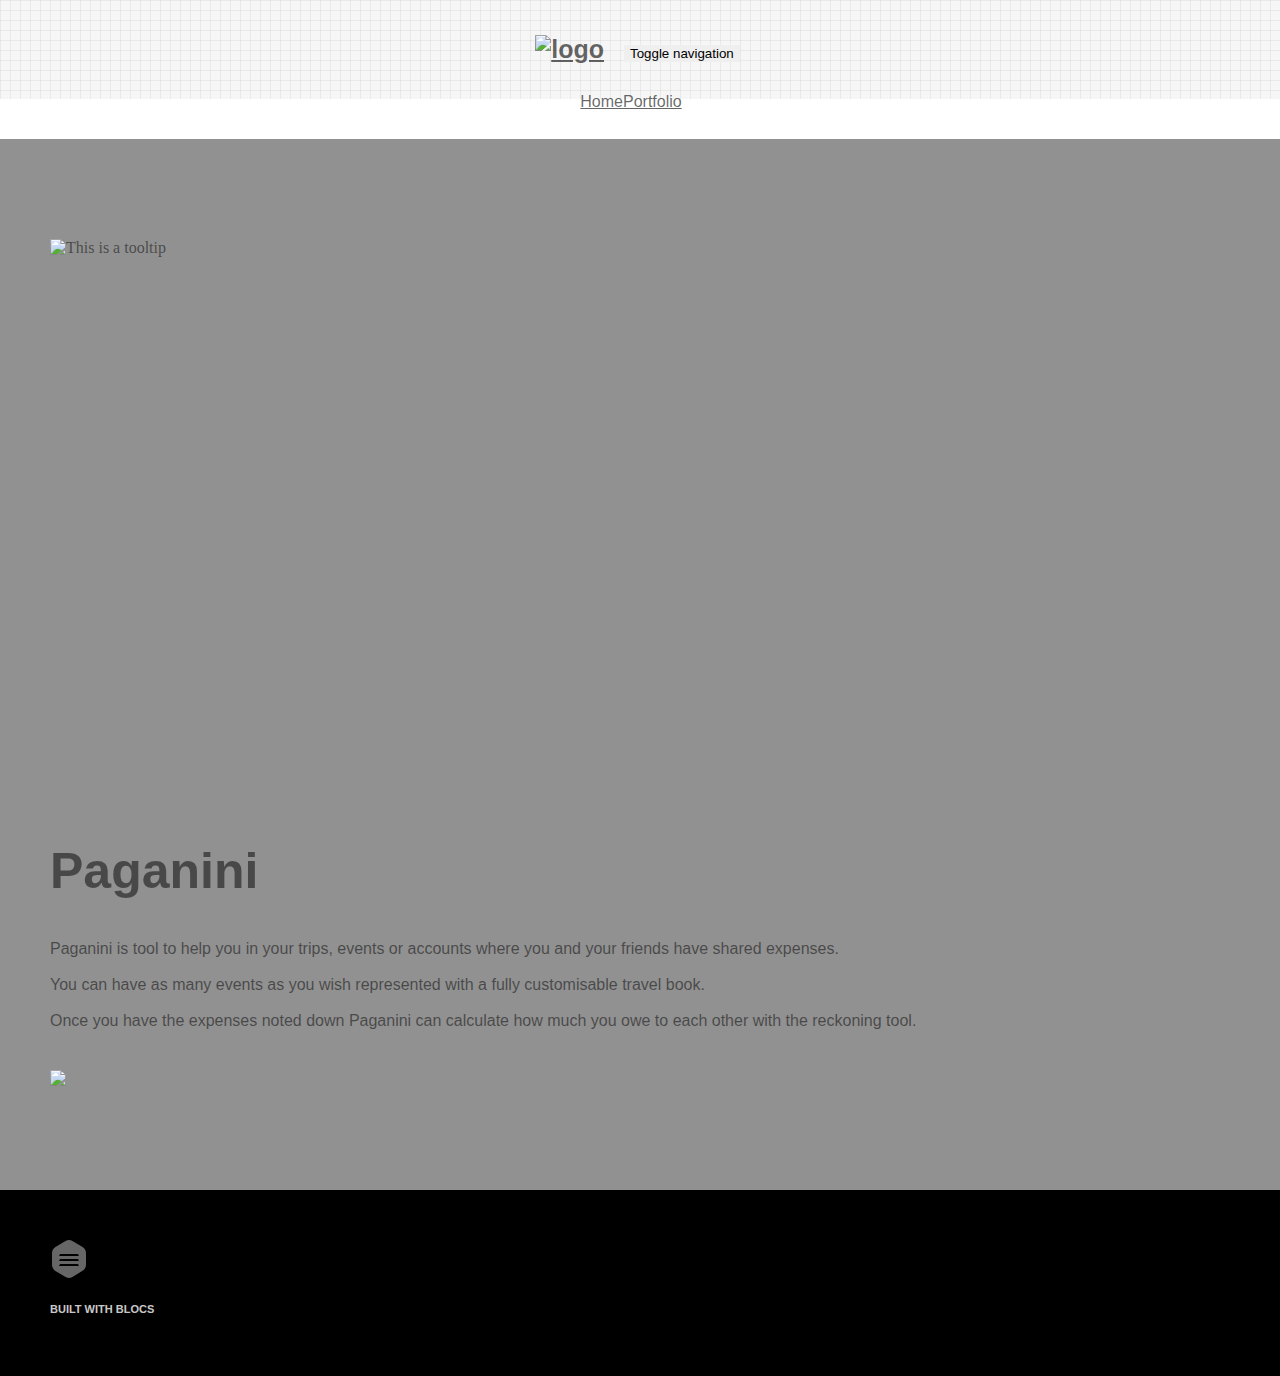
==== paganini.html @ 0a492d34 "Add new items" ====
<!doctype html><html><head> <meta charset="utf-8"> <meta name="keywords" content=""> <meta name="description" content=""> <meta name="viewport" content="width=device-width, initial-scale=1, user-scalable=0"> <link rel="shortcut icon" type="image/png" href="favicon.png" /> <link rel="stylesheet" type="text/css" href="./css/bootstrap.min.css"><link rel="stylesheet" type="text/css" href="style.css"><link rel="stylesheet" href="./css/animate.min.css" /><link rel='stylesheet' href='./css/font-awesome.min.css'/><link rel='stylesheet' href='./css/ionicons.min.css'/><link href='https://fonts.googleapis.com/css?family=Lato:100,300,400,700,900&subset=latin,latin-ext' rel='stylesheet' type='text/css'><link href='https://fonts.googleapis.com/css?family=helvetica&subset=latin,latin-ext' rel='stylesheet' type='text/css'> <script src="./js/jquery-2.1.0.min.js"></script><script src="./js/bootstrap.min.js"></script><script src="./js/blocs.min.js"></script> <title>Paganini</title></head><body><!-- Main container --><div class="page-container"> <!-- bloc-0 --><div class="bloc bg-grid-bg bg-repeat bgc-white-smoke l-bloc" id="bloc-0"><div class="container bloc-sm"><nav class="navbar nav-center row"><div class="navbar-header"><a class="navbar-brand" href="index.html"><span class="special-tag-for-editing-text-with-html"></span><img src="img/logo.png" alt="logo" /></a><button id="nav-toggle" type="button" class="ui-navbar-toggle navbar-toggle" data-toggle="collapse" data-target=".navbar-1"><span class="sr-only">Toggle navigation</span><span class="icon-bar"></span><span class="icon-bar"></span><span class="icon-bar"></span></button></div><div class="collapse navbar-collapse navbar-1"><ul class="site-navigation nav navbar-nav"><li><a href="index.html">Home</a></li><li><a href="portfolio.html">Portfolio</a></li></ul></div></nav></div></div><!-- bloc-0 END --><!-- bloc-7 --><div class="bloc l-bloc bgc-taupe-gray" id="bloc-7"><div class="container bloc-lg"><div class="row"><div class="col-sm-6"><img src="img/broken-img.png" class="img-responsive center-block" data-placement="top" data-toggle="tooltip" title="This is a tooltip" width="500" /></div><div class="col-sm-6"><h2 class="mg-lg device-bloc-text-vc">Paganini</h2><p class="mg-lg">Paganini is tool to help you in your trips, events or accounts where you and your friends have shared expenses. <br> <br>You can have as many events as you wish represented with a fully customisable travel book. <br> <br>Once you have the expenses noted down Paganini can calculate how much you owe to each other with the reckoning tool. <br></p><a href="https://itunes.apple.com/us/app/paganini/id1257384310?ls=1&amp;mt=8" target="_blank"><img class="img-responsive" src="img/available%20in%20appstore.png" width="250" /></a></div></div></div></div><!-- bloc-7 END --><!-- ScrollToTop Button --><a class="bloc-button btn btn-d scrollToTop" onclick="scrollToTarget('1')"><span class="fa fa-chevron-up"></span></a><!-- ScrollToTop Button END--><!-- Footer - bloc-8 --><div class="bloc build-with-blocs-bloc bgc-3034 d-bloc" id="bloc-8"><div class="container bloc-md"><div class="row"><div class="col-sm-12 text-center"><a href="http://blocsapp.com/" target="_blank"><img src="img/blocs-logo-wo.svg" class="img-responsive center-block mg-sm" height="38" width="38" /></a><p class="text-center">BUILT WITH BLOCS</p></div></div></div></div><!-- Footer - bloc-8 END --></div><!-- Main container END --> </body> <!-- Google Analytics --> <!-- Google Analytics END --></html>
---- style.css ----
body{margin:0;padding:0; background:#FFF; overflow-x:hidden; -webkit-font-smoothing: antialiased; -moz-osx-font-smoothing: grayscale;}a:hover{text-decoration: none; cursor:pointer;}a,button{outline: none!important;} #page-loading-blocs-notifaction{position: absolute;top: 0;bottom: 0;width: 100%;z-index:100000;background:#FFFFFF url("img/pageload-spinner.gif") no-repeat center center;}.bloc{width:100%;clear:both;background: 50% 50% no-repeat;padding:0 50px;-webkit-background-size: cover;-moz-background-size: cover;-o-background-size: cover;background-size: cover;position:relative;}.bloc .container{padding-left:0;padding-right:0;}.bloc-lg{padding:100px 50px;}.bloc-md{padding:50px;}.bloc-sm{padding:20px 50px;}.bg-center,.bg-l-edge,.bg-r-edge,.bg-t-edge,.bg-b-edge,.bg-tl-edge,.bg-bl-edge,.bg-tr-edge,.bg-br-edge,.bg-repeat{-webkit-background-size: auto!important;-moz-background-size: auto!important;-o-background-size: auto!important;background-size: auto!important;}.bg-repeat{background:repeat;}.bloc-bg-texture::before{content:"";background-size: 2px 2px;position: absolute;top: 0;bottom: 0;left:0;right:0;}.texture-darken::before{background: rgba(0,0,0,0.5);}.b-parallax{background-attachment:fixed;}.d-bloc{color:rgba(255,255,255,.7);}.d-bloc button:hover{color:rgba(255,255,255,.9);}.d-bloc .icon-round,.d-bloc .icon-square,.d-bloc .icon-rounded,.d-bloc .icon-semi-rounded-a,.d-bloc .icon-semi-rounded-b{border-color:rgba(255,255,255,.9);}.d-bloc .divider-h span{border-color:rgba(255,255,255,.2);}.d-bloc .a-btn,.d-bloc .navbar a,.d-bloc .navbar-brand, .d-bloc a .icon-sm, .d-bloc a .icon-md, .d-bloc a .icon-lg, .d-bloc a .icon-xl, .d-bloc h1 a, .d-bloc h2 a, .d-bloc h3 a, .d-bloc h4 a, .d-bloc h5 a, .d-bloc h6 a, .d-bloc p a{color:rgba(255,255,255,.6);}.d-bloc .a-btn:hover,.d-bloc .navbar a:hover,.d-bloc .navbar-brand:hover,.d-bloc a:hover .icon-sm, .d-bloc a:hover .icon-md, .d-bloc a:hover .icon-lg, .d-bloc a:hover .icon-xl, .d-bloc h1 a:hover, .d-bloc h2 a:hover, .d-bloc h3 a:hover, .d-bloc h4 a:hover, .d-bloc h5 a:hover, .d-bloc h6 a:hover, .d-bloc p a:hover{color:rgba(255,255,255,1);}.d-bloc .navbar-toggle .icon-bar{background:rgba(255,255,255,1);}.d-bloc .btn-wire,.d-bloc .btn-wire:hover{color:rgba(255,255,255,1);border-color:rgba(255,255,255,1);}.d-bloc .panel{color:rgba(0,0,0,.5);}.d-bloc .panel button:hover{color:rgba(0,0,0,.7);}.d-bloc .panel icon{border-color:rgba(0,0,0,.7);}.d-bloc .panel .divider-h span{border-color:rgba(0,0,0,.1);}.d-bloc .panel .a-btn{color:rgba(0,0,0,.6);}.d-bloc .panel .a-btn:hover{color:rgba(0,0,0,1);}.d-bloc .panel .btn-wire, .d-bloc .panel .btn-wire:hover{color:rgba(0,0,0,.7);border-color:rgba(0,0,0,.3);}.d-bloc .panel,.l-bloc{color:rgba(0,0,0,.5);}.d-bloc .panel button:hover,.l-bloc button:hover{color:rgba(0,0,0,.7);}.l-bloc .icon-round,.l-bloc .icon-square,.l-bloc .icon-rounded,.l-bloc .icon-semi-rounded-a,.l-bloc .icon-semi-rounded-b{border-color:rgba(0,0,0,.7);}.d-bloc .panel .divider-h span,.l-bloc .divider-h span{border-color:rgba(0,0,0,.1);}.d-bloc .panel .a-btn,.l-bloc .a-btn,.l-bloc .navbar a,.l-bloc .navbar-brand,.l-bloc a .icon-sm, .l-bloc a .icon-md, .l-bloc a .icon-lg, .l-bloc a .icon-xl, .l-bloc h1 a, .l-bloc h2 a, .l-bloc h3 a, .l-bloc h4 a, .l-bloc h5 a, .l-bloc h6 a, .l-bloc p a{color:rgba(0,0,0,.6);}.d-bloc .panel .a-btn:hover,.l-bloc .a-btn:hover,.l-bloc .navbar a:hover, .l-bloc .navbar-brand:hover, .l-bloc a:hover .icon-sm, .l-bloc a:hover .icon-md, .l-bloc a:hover .icon-lg, .l-bloc a:hover .icon-xl, .l-bloc h1 a:hover, .l-bloc h2 a:hover, .l-bloc h3 a:hover, .l-bloc h4 a:hover, .l-bloc h5 a:hover, .l-bloc h6 a:hover, .l-bloc p a:hover{color:rgba(0,0,0,1);}.l-bloc .navbar-toggle .icon-bar{color:rgba(0,0,0,.6);}.d-bloc .panel .btn-wire,.d-bloc .panel .btn-wire:hover,.l-bloc .btn-wire,.l-bloc .btn-wire:hover{color:rgba(0,0,0,.7);border-color:rgba(0,0,0,.3);}.voffset{margin-top:30px;}#bloc-2 p{font-size: 18.000000953674316px;line-height: 30px;}.navbar{margin-bottom: 0;z-index:1;}.navbar-brand{height:auto;padding:15px 15px;font-size:25px;font-weight:normal;font-weight:600;}.navbar-brand img{max-height: 200px;margin: 0 5px 0 0;display:inline;}.navbar-brand{padding: 15px 15px;}.navbar .nav{padding-top: 2px;margin-right: -16px;float:right;z-index:1;}.nav > li{float:left;margin-top:4px;font-size:16px;}.navbar-nav .open .dropdown-menu > li > a{text-align: inherit;}.nav > li a:hover, .nav > li a:focus{background:transparent;}.navbar-toggle{margin: 10px 10px 0 0;border: 0px;}.navbar-toggle:hover{background:transparent!important;}.navbar-toggle .icon-bar{background-color: rgba(0,0,0,.5);width: 26px;} .nav-invert .navbar .nav{float:left;}.nav-invert .navbar-header, .nav-invert .navbar-brand{float:right;}@media (min-width: 768px){.site-navigation{position:absolute;top:50%;right:20px;transform:translate(0, -50%);-webkit-transform:translateY(-50%);}.nav > li .dropdown-menu a,.nav > li .dropdown-menu a:hover{color:#484848;}.nav-invert .site-navigation{left:20px;right:0;}.nav-center{text-align:center;}.nav-center .navbar-header{width:100%;}.nav-center .navbar-header, .nav-center .navbar-brand, .nav-center .nav > li{float: none;display:inline-block;}.nav-center .site-navigation{position:relative;width:100%;margin-top:20px;}}.nav > li > .dropdown a{background: none!important;display: block;padding: 14px 15px;}nav .caret{margin: 0 5px;}.dropdown-menu .dropdown-menu{top:-8px;left:100%;}.dropdown-menu .dropmenu-flow-right{top:100%;left:0;margin-left: -1px;border-top-left-radius: 0;border-top-right-radius: 0;}.dropdown-menu .dropdown span{border: 4px solid black;border-top-color:transparent;border-right-color:transparent;border-bottom-color:transparent;margin: 6px -5px 0 0!important;float: right;}.mg-clear{margin:0;}.mg-sm{margin-top:10px;margin-bottom:5px;}.mg-md{margin-top:10px;margin-bottom:20px;}.mg-lg{margin-top:10px;margin-bottom:40px;}img.mg-sm,img.mg-md,img.mg-lg{margin-top: 0;}img.mg-sm{margin-bottom:10px;}img.mg-md{margin-bottom:30px;}img.mg-lg{margin-bottom:50px;}.btn{margin: 0 5px 5px 0;}.btn.pull-right{margin: 0 0 5px 5px;}.btn-d,.btn-d:hover,.btn-d:focus{color:#FFF;background:rgba(0,0,0,.3);}button{outline: none!important;}.btn .caret{margin:0 0 0 5px}.dropdown a .caret{margin:0 0 0 5px}.btn-dropdown .dropdown-menu .dropdown{padding: 3px 20px;}.icon-md{font-size:30px!important;}.list-horizontal-layout li{float:left;margin:0 10px;}.list-sp-md li:last-child,.list-sp-lg li:last-child,.list-sp-xl li:last-child{padding-bottom:0;}.panel{border:0;box-shadow: 0 0 2px rgba(0,0,0,.4);}.panel-heading, .panel-footer{background-color: inherit;border-color: rgba(0,0,0,.1)!important;}.panel-sq, .panel-sq .panel-heading, .panel-sq .panel-footer{border-radius:0;}.panel-rd{border-radius:30px;}.panel-rd .panel-heading{border-radius:29px 29px 0 0;}.panel-rd .panel-footer{border-radius:0 0 29px 29px;}.divider-h{padding:20px 0;}.divider-h span{display: block;border-top:1px solid transparent;}.divider-half{width: 50%;margin: 0 auto;}.dropdown-menu .divider-h,.dropdown-menu .divider-half{padding:0;}iframe{border:0;}.scrollToTop{width:40px;height:40px;position:fixed;bottom:20px;right:20px;opacity: 0;z-index: 500;transition: all .3s ease-in-out;}.scrollToTop span{margin-top: 6px;}.showScrollTop{font-size: 14px;opacity: 1;}a[data-lightbox]{position: relative;display: block;text-align: center;}a[data-lightbox]:hover::before{content:"+";font-family: "HelveticaNeue-Light", "Helvetica Neue Light", "Helvetica Neue", Helvetica, Arial;font-size:32px;width:50px;height:50px;margin-left:-25px;border-radius: 50%;background:rgba(0,0,0,.6);color:#FFF;font-weight:100;z-index: 1;position: absolute;top: 50%;transform: translateY(-50%);-webkit-transform: translateY(-50%);}a[data-lightbox]:hover img{opacity: 0.6;-webkit-animation-fill-mode: none;animation-fill-mode:none;}#lightbox-modal .modal-dialog{width:90%;max-width:900px;margin:30px auto 0;}#lightbox-modal .modal-dialog img{margin: 0 auto;}.lightbox-caption{padding: 20px;color: #FFF;background: rgba(0,0,0,.5);position: absolute;left: 15px;right: 15px;bottom: 5px;}.close-lightbox{display: none;font-size: 40px;position: absolute;top:8px;right:20px;z-index: 20;}.next-lightbox, .prev-lightbox{display: inline-block;width:0;height:0;border-top: 10px solid transparent;border-bottom: 10px solid transparent;transition: all .2s ease-in-out;position: absolute;top:50%;}.next-lightbox{right:25px;border-left: 20px solid rgba(255,255,255,.4);}.prev-lightbox{left:25px;border-right:20px solid rgba(255,255,255,.4);}.prev-lightbox:hover, .next-lightbox:hover{border-right-color:rgba(255,255,255,.9);border-left-color:rgba(255,255,255,.9);}h1,h2,h3,h4,h5,h6,p,label,.btn,a{font-family:"Helvetica";}.container{max-width:1170px;}.blocs-personal-panel{max-width:400px;min-height:400px;padding:40px 10px 40px 10px;background-color:#FFFFFF;text-align:center;border-radius:6px 6px 6px 6px;border-width:0px 0px 0px 0px;text-shadow:0px 0px 0px #000000;box-shadow:0px 0px 0px #000000;}.blocs-panel-avatar{max-width:100px;margin-bottom:20px;}.blocs-personal-panel h3{color: rgba(0,0,0,.8);font-family:"Lato";font-size:36px;font-weight:700;}.blocs-personal-panel p{color: rgba(0,0,0,.3);font-family:"Lato";font-size:18px;font-weight:700;margin-bottom:20px;}.blocs-social-list-v{max-width:220px;margin:0 auto!important;border-style:none;}.blocs-social-list-v li{min-width:30px;}.device-bloc-text-vc{font-size:50px;margin-top:50%;}.row-clas{display:inline-block;border-style:none;}.build-with-blocs-bloc{background-color:#000;color:rgba(255,255,255,0.4);}.build-with-blocs-bloc p{font-size:11px;font-family:"helvetica";font-weight:bold;color:rgba(255,255,255,0.8);}.blocs-mobile-signup-text{font-size:33px;}.skillstitle{}.hero-bloc-text{font-size:55px;}.mountain-hero-text{font-family:"Josefin Sans";font-size:60px;font-weight:bold;text-shadow:0px 3px 3px rgba(0,0,0,0.1);}.mountain-hero-text-sub{font-family:"Josefin Sans";font-size:36px;}.blocs-hero-btn-dwn{background-color:rgba(255,255,255,0.2);}.line{margin-top:50px;}.bgc-white-smoke{background-color:#F6F6F6;}.bgc-dim-gray{background-color:#646464;}.bgc-taupe-gray{background-color:#919191;}.icon-dim-gray{color:#646464!important;border-color:#646464!important;}.bg-mountains-italy{background-image:url("img/mountains-italy.jpg");}.bg-red-leaves{background-image:url("img/red-leaves.jpg");}.bg-city-overlay{background-image:url("img/city-overlay.png");}.bg-desk-equipment{background-image:url("img/desk-equipment.jpg");}.bg-tracks{background-image:url("img/tracks.jpg");}.bg-apple-watch{background-image:url("img/apple-watch.jpg");}.bg-sanfran{background-image:url("img/sanfran.jpg");}.bg-field{background-image:url("img/field.jpg");}.bg-newyork{background-image:url("img/newyork.jpg");}.bg-highway{background-image:url("img/highway.jpg");}.bg-mountainsdusk{background-image:url("img/mountainsdusk.jpg");}.bg-citysky{background-image:url("img/citysky.jpg");}.bg-lake{background-image:url("img/lake.jpg");}.bg-mountains-italy{background-image:url("img/mountains-italy.jpg");}.bg-lanterns{background-image:url("img/lanterns.jpg");}.bg-citysky-overlay{background-image:url("img/citysky-overlay.png");}.bg-mountains{background-image:url("img/mountains.jpg");}.bg-forrest{background-image:url("img/forrest.jpg");}.bg-lines-v-bg{background-image:url("img/lines-v-bg.png");}.bg-lines-dr-bg{background-image:url("img/lines-dr-bg.png");}.bg-map-overlay{background-image:url("img/map-overlay.png");}.bg-lines-h2-bg{background-image:url("img/lines-h2-bg.png");}.bg-camera-overlay{background-image:url("img/camera-overlay.png");}.bg-dots-bg{background-image:url("img/dots-bg.png");}.bg-grid-bg{background-image:url("img/grid-bg.png");}.bg-tile-d-bg{background-image:url("img/tile-d-bg.png");}.bg-lines-v2-bg{background-image:url("img/lines-v2-bg.png");}.bg-hopster{background-image:url("img/hopster.png");}.bg-lines-h2-bg{background-image:url("img/lines-h2-bg.png");}.bg-lines-h-bg{background-image:url("img/lines-h-bg.png");}.bg-iphonexspacegrey-portrait{background-image:url("img/iphonexspacegrey_portrait.png");}.bg-desk-equipment{background-image:url("img/desk-equipment.jpg");}.bg-mountains-italy{background-image:url("img/mountains-italy.jpg");}.bg-path-overlay{background-image:url("img/path-overlay.png");}.bg-camera-overlay{background-image:url("img/camera-overlay.png");}.bg-city-overlay{background-image:url("img/city-overlay.png");}.bg-golden-gate-overlay{background-image:url("img/golden-gate-overlay.png");}.bg-lake{background-image:url("img/lake.jpg");}.bg-mountains{background-image:url("img/mountains.jpg");}.bg-desk-equipment{background-image:url("img/desk-equipment.jpg");}.bg-mountainsdusk{background-image:url("img/mountainsdusk.jpg");}.bg-sanfran{background-image:url("img/sanfran.jpg");}.bg-apple-watch{background-image:url("img/apple-watch.jpg");}.bg-tracks{background-image:url("img/tracks.jpg");}.bg-field{background-image:url("img/field.jpg");}.bg-newyork{background-image:url("img/newyork.jpg");}.bg-highway{background-image:url("img/highway.jpg");}.bg-lines-h-bg{background-image:url("img/lines-h-bg.png");}.bg-grid-bg{background-image:url("img/grid-bg.png");}.bg-mountains-italy{background-image:url("img/mountains-italy.jpg");}.bg-desk-equipment{background-image:url("img/desk-equipment.jpg");}.bg-lines-h2-bg{background-image:url("img/lines-h2-bg.png");}.bg-lines-h-bg{background-image:url("img/lines-h-bg.png");}.bg-lines-dr-bg{background-image:url("img/lines-dr-bg.png");}.bg-grid-bg{background-image:url("img/grid-bg.png");}.bg-lines-h2-bg{background-image:url("img/lines-h2-bg.png");}.bg-lines-h-bg{background-image:url("img/lines-h-bg.png");}.bg-lines-v2-bg{background-image:url("img/lines-v2-bg.png");}.bg-dots-bg{background-image:url("img/dots-bg.png");}.bg-forrest{background-image:url("img/forrest.jpg");}.bg-grid-bg{background-image:url("img/grid-bg.png");}.bg-background{background-image:url("img/background.jpg");}.bg-desk-equipment{background-image:url("img/desk-equipment.jpg");}.bg-mountains-italy{background-image:url("img/mountains-italy.jpg");}.bg-mountains{background-image:url("img/mountains.jpg");}.bg-red-leaves{background-image:url("img/red-leaves.jpg");}.bg-map-overlay{background-image:url("img/map-overlay.png");}.bg-city-overlay{background-image:url("img/city-overlay.png");}.bg-citysky-overlay{background-image:url("img/citysky-overlay.png");}.bg-golden-gate-overlay{background-image:url("img/golden-gate-overlay.png");}.bg-path-overlay{background-image:url("img/path-overlay.png");}.bg-camera-overlay{background-image:url("img/camera-overlay.png");}.bg-valley{background-image:url("img/valley.jpg");}.bg-apple-watch{background-image:url("img/apple-watch.jpg");}.bg-sanfran{background-image:url("img/sanfran.jpg");}.bg-cornfield{background-image:url("img/cornfield.jpg");}.bg-walkway{background-image:url("img/walkway.jpg");}.bg-map{background-image:url("img/map.jpg");}.bg-newyork{background-image:url("img/newyork.jpg");}.bg-field{background-image:url("img/field.jpg");}.bg-highway{background-image:url("img/highway.jpg");}.bg-card-coffee-cup-1449082{background-image:url("img/card-coffee-cup-1449082.jpg");}.bg-cellphone-coffee-desk-860379{background-image:url("img/cellphone-coffee-desk-860379.jpg");}.bg-charts-cup-of-coffee-desk-1345089{background-image:url("img/charts-cup-of-coffee-desk-1345089.jpg");}.bg-lines-h2-bg{background-image:url("img/lines-h2-bg.png");}.bg-lines-h-bg{background-image:url("img/lines-h-bg.png");}.bg-lanterns{background-image:url("img/lanterns.jpg");}.bg-mountains-italy{background-image:url("img/mountains-italy.jpg");}.bg-desk-equipment{background-image:url("img/desk-equipment.jpg");}.bg-dots-bg{background-image:url("img/dots-bg.png");}.bg-tile-d-bg{background-image:url("img/tile-d-bg.png");}@media (max-width: 1024px){ .bloc{  padding-left: 20px;padding-right: 20px;} .bloc.full-width-bloc, .bloc-tile-2.full-width-bloc .container, .bloc-tile-3.full-width-bloc .container, .bloc-tile-4.full-width-bloc .container{  padding-left: 0;padding-right: 0;}}@media only screen and (min-device-width : 768px) and (max-device-width : 1024px) and (orientation : landscape) {.b-parallax{background-attachment:scroll;}}@media (max-width: 768px){ .container{width:100%;} .b-parallax{background-attachment:scroll;} .page-container, #hero-bloc{overflow-x: hidden;position: relative;}}@media (max-width: 767px){ .page-container{  overflow-x: hidden;  position:relative; } h1,h2,h3,h4,h5,h6,p{  padding-left:10px!important;padding-right:10px!important;  } #hero-bloc h1{  font-size:40px; } #hero-bloc h2{  font-size:34px; } #hero-bloc h3{  font-size:25px; } .bloc{  padding-left: 0;padding-right: 0; -webkit-background-size: auto 200%;  -moz-background-size: auto 200%;  -o-background-size: auto 200%;  background-size: auto 200%; } .b-parallax{  background-attachment:scroll; } .navbar .nav{  padding-top: 0;  border-top:1px solid rgba(0,0,0,.2);  float:none!important; } .navbar.row{  margin-left: 0;  margin-right: 0; } .site-navigation{position:inherit;transform:none;-webkit-transform:none;-ms-transform:none; }.nav > li{  margin-top: 0;  border-bottom:1px solid rgba(0,0,0,.1);  background:rgba(0,0,0,.05);  text-align: left;  padding-left:15px;  width:100%; } .nav > li:hover{  background:rgba(0,0,0,.08); } .dropdown .dropdown a .caret{  float: none;  margin: 5px 0 0 10px!important;  border: 4px solid black;  border-bottom-color: transparent;  border-right-color: transparent;  border-left-color: transparent; }  #hero-bloc .navbar .nav{  background:rgba(0,0,0,.8); } #hero-bloc .navbar .nav a{  color:rgba(255,255,255,.6); } .hero{  padding:50px 0; } .hero-nav{  left:-1px;  right:-1px; } .navbar-collapse{  padding:0;  overflow-x: hidden;  -webkit-box-shadow: none;  box-shadow: none; } .navbar-brand img{  max-height: 40px;  width:auto;  margin: -10px 10px 0 0;  } .nav-invert .navbar-header{  float: none;  width:100%; } .nav-invert .navbar-toggle{  float:left;  } .bloc-group .bloc{display:block;width:100%;  } .bloc-tile-2 .container, .bloc-tile-3 .container, .bloc-tile-4 .container{padding-left: 10px;padding-right: 10px; } .bloc-xxl,.bloc-xl,.bloc-lg{  padding: 40px 0; } .bloc-sm,.bloc-md{  padding-left: 0;padding-right: 0; } .a-block{  padding:0 10px; } .btn-dwn{ display:none;  } .voffset{  margin-top:5px; } .voffset-md{  margin-top:20px; } .voffset-lg{  margin-top:30px; } form{  padding:5px; } .close-lightbox{  display:inline-block; }  .col-xs-2, .col-sm-2, .col-md-2, .col-lg-2, .col-xs-3, .col-sm-3, .col-md-3, .col-lg-3, .col-xs-4, .col-sm-4, .col-md-4, .col-lg-4, .col-xs-5, .col-sm-5, .col-md-5, .col-lg-5, .col-xs-6, .col-sm-6, .col-md-6, .col-lg-6, .col-xs-7, .col-sm-7, .col-md-7, .col-lg-7, .col-xs-8, .col-sm-8, .col-md-8, .col-lg-8, .col-xs-9, .col-sm-9, .col-md-9, .col-lg-9, .col-xs-10, .col-sm-10, .col-md-10, .col-lg-10, .col-xs-11, .col-sm-11, .col-md-11, .col-lg-11, .col-xs-12, .col-sm-12, .col-md-12, .col-lg-12 {  margin-top: 30px;  margin-bottom: 30px; }.full-width-bloc .col-xs-2, .full-width-bloc .col-sm-2, .full-width-bloc .col-md-2, .full-width-bloc .col-lg-2, .full-width-bloc .col-xs-3, .full-width-bloc .col-sm-3, .full-width-bloc .col-md-3, .full-width-bloc .col-lg-3, .full-width-bloc .col-xs-4, .full-width-bloc .col-sm-4, .full-width-bloc .col-md-4, .full-width-bloc .col-lg-4, .full-width-bloc .col-xs-5, .full-width-bloc .col-sm-5, .full-width-bloc .col-md-5, .full-width-bloc .col-lg-5, .full-width-bloc .col-xs-6, .full-width-bloc .col-sm-6, .full-width-bloc .col-md-6, .full-width-bloc .col-lg-6, .full-width-bloc .col-xs-7, .full-width-bloc .col-sm-7, .full-width-bloc .col-md-7, .full-width-bloc .col-lg-7, .full-width-bloc .col-xs-8, .full-width-bloc .col-sm-8, .full-width-bloc .col-md-8, .full-width-bloc .col-lg-8, .full-width-bloc .col-xs-9, .full-width-bloc .col-sm-9, .full-width-bloc .col-md-9, .full-width-bloc .col-lg-9, .full-width-bloc .col-xs-10, .full-width-bloc .col-sm-10, .full-width-bloc .col-md-10, .full-width-bloc .col-lg-10, .full-width-bloc .col-xs-11, .full-width-bloc .col-sm-11, .full-width-bloc .col-md-11, .full-width-bloc .col-lg-11, .full-width-bloc .col-xs-12, .full-width-bloc .col-sm-12, .full-width-bloc .col-md-12, .full-width-bloc .col-lg-12 {  margin-top: 0;  margin-bottom: 0; } .video-bg-contianer{  display:none; } .blocsapp-device-iphone5{background-size: 216px 425px;padding-top:60px;width:216px;height:425px; } .blocsapp-device-iphone5 img{width: 180px;height: 320px; }}@media (max-width: 420px){.blocs-mob-center-text{text-align:center;}.bloc-mob-center-text{text-align:center;}.blocs-mobile-signup-text{text-align:center;}}
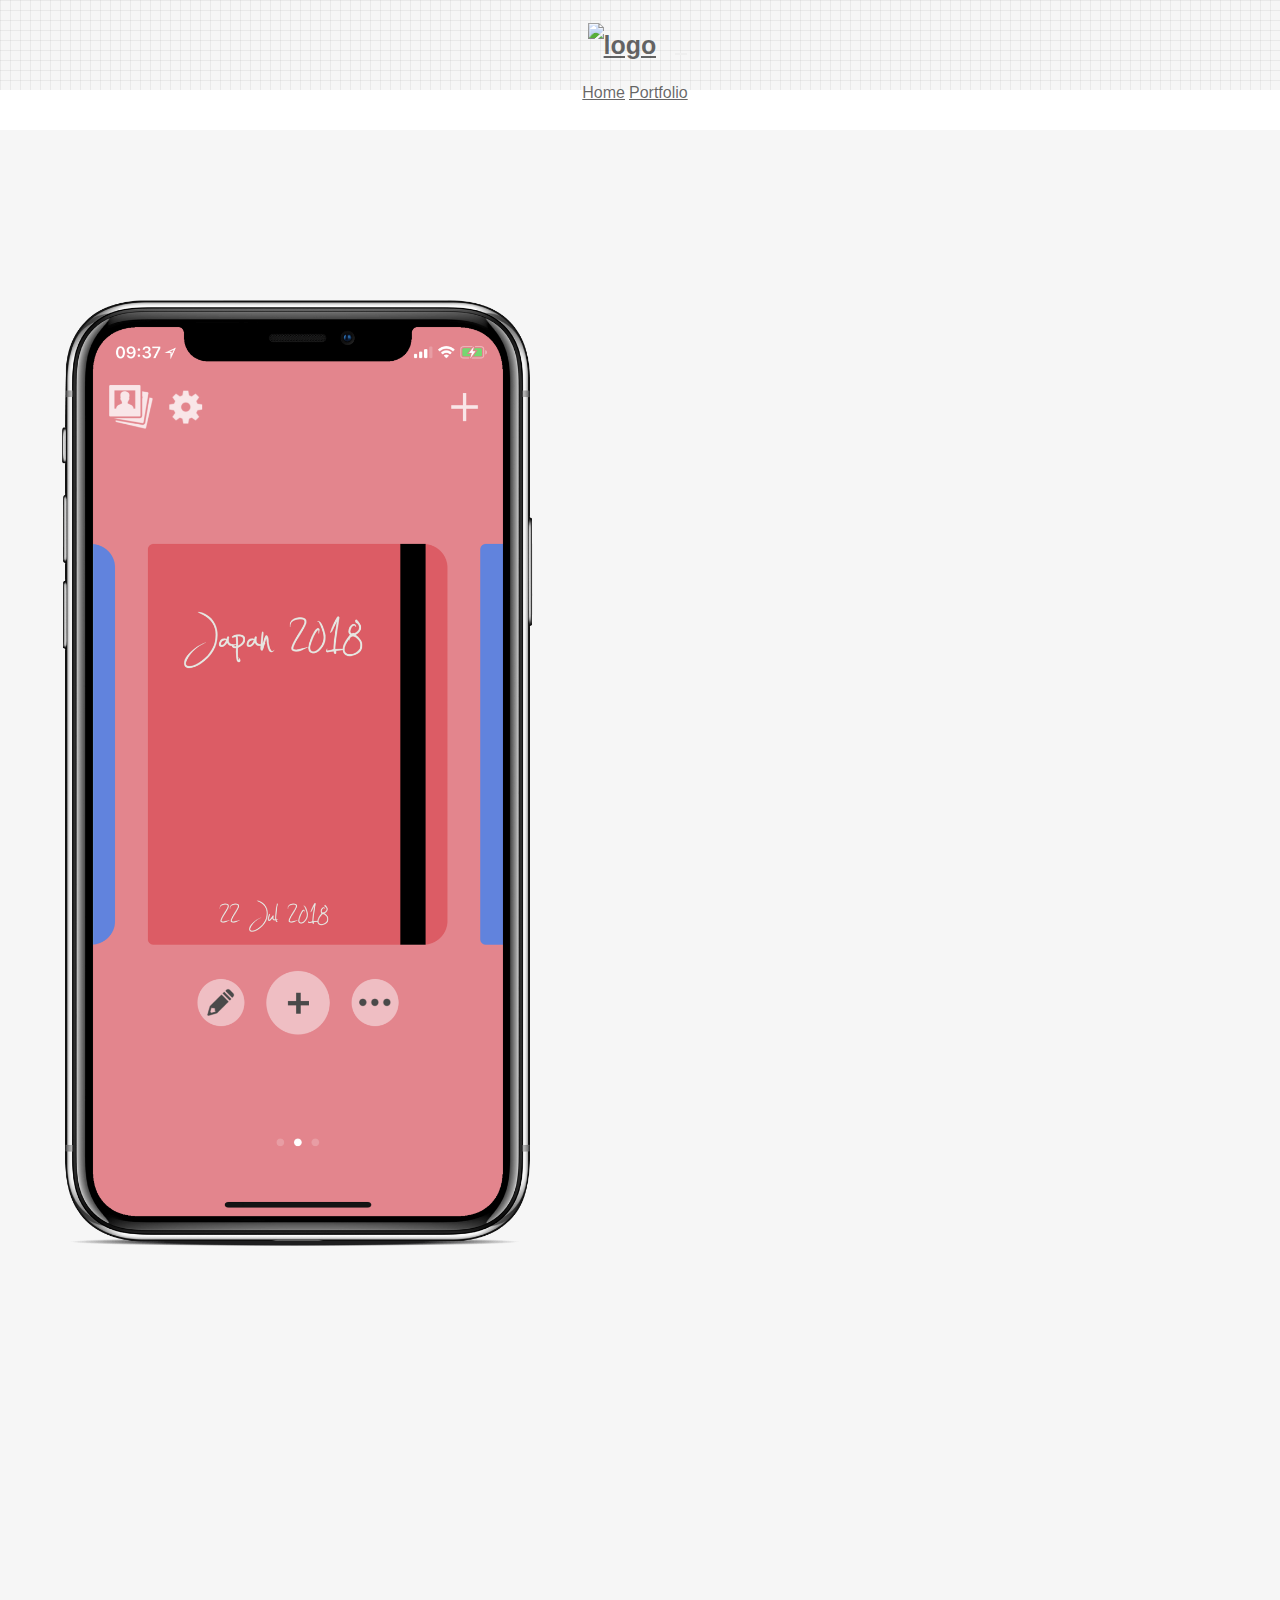
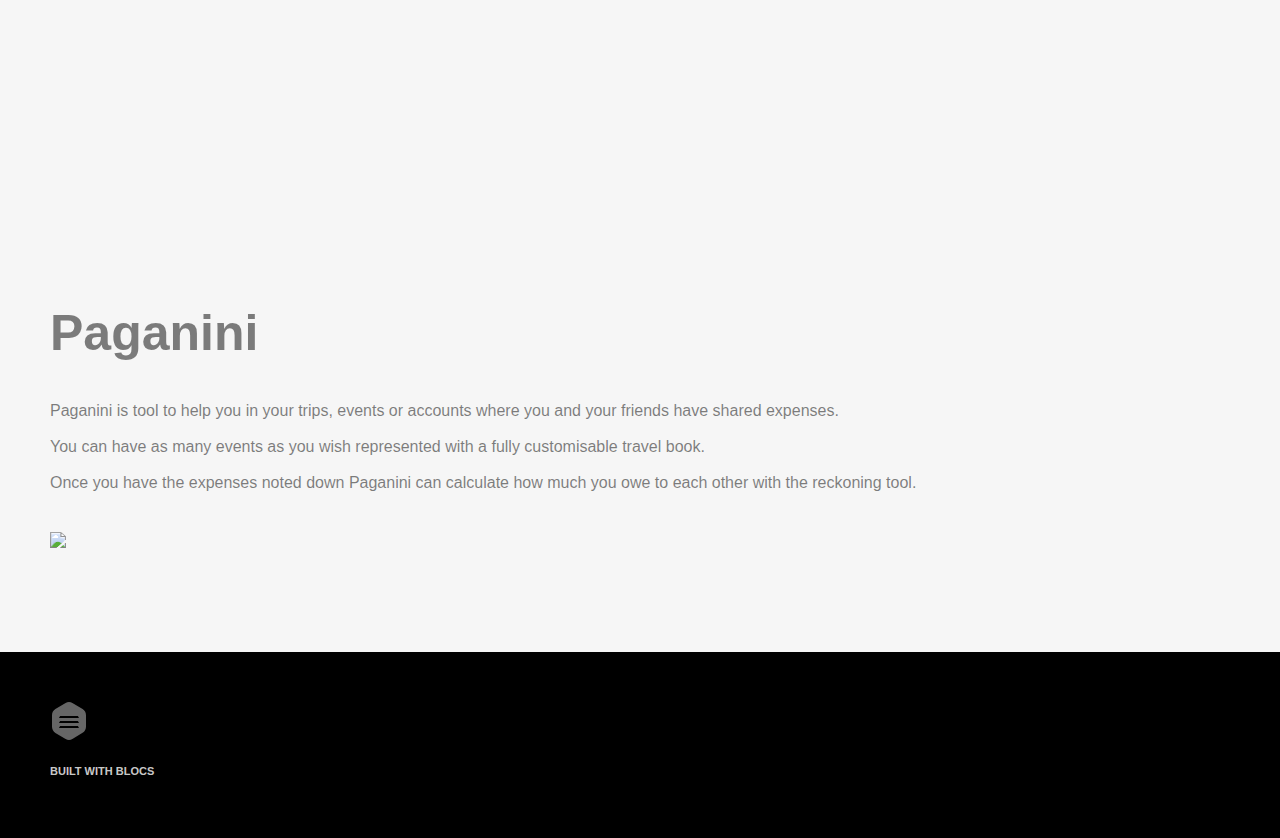
==== commit 99a61618: "Update texts." ====
--- a/paganini.html
+++ b/paganini.html
@@ -1 +1,107 @@
-<!doctype html><html><head> <meta charset="utf-8"> <meta name="keywords" content=""> <meta name="description" content=""> <meta name="viewport" content="width=device-width, initial-scale=1, user-scalable=0"> <link rel="shortcut icon" type="image/png" href="favicon.png" /> <link rel="stylesheet" type="text/css" href="./css/bootstrap.min.css"><link rel="stylesheet" type="text/css" href="style.css"><link rel="stylesheet" href="./css/animate.min.css" /><link rel='stylesheet' href='./css/font-awesome.min.css'/><link rel='stylesheet' href='./css/ionicons.min.css'/><link href='https://fonts.googleapis.com/css?family=Lato:100,300,400,700,900&subset=latin,latin-ext' rel='stylesheet' type='text/css'><link href='https://fonts.googleapis.com/css?family=helvetica&subset=latin,latin-ext' rel='stylesheet' type='text/css'> <script src="./js/jquery-2.1.0.min.js"></script><script src="./js/bootstrap.min.js"></script><script src="./js/blocs.min.js"></script> <title>Paganini</title></head><body><!-- Main container --><div class="page-container"> <!-- bloc-0 --><div class="bloc bg-grid-bg bg-repeat bgc-white-smoke l-bloc" id="bloc-0"><div class="container bloc-sm"><nav class="navbar nav-center row"><div class="navbar-header"><a class="navbar-brand" href="index.html"><span class="special-tag-for-editing-text-with-html"></span><img src="img/logo.png" alt="logo" /></a><button id="nav-toggle" type="button" class="ui-navbar-toggle navbar-toggle" data-toggle="collapse" data-target=".navbar-1"><span class="sr-only">Toggle navigation</span><span class="icon-bar"></span><span class="icon-bar"></span><span class="icon-bar"></span></button></div><div class="collapse navbar-collapse navbar-1"><ul class="site-navigation nav navbar-nav"><li><a href="index.html">Home</a></li><li><a href="portfolio.html">Portfolio</a></li></ul></div></nav></div></div><!-- bloc-0 END --><!-- bloc-7 --><div class="bloc l-bloc bgc-taupe-gray" id="bloc-7"><div class="container bloc-lg"><div class="row"><div class="col-sm-6"><img src="img/broken-img.png" class="img-responsive center-block" data-placement="top" data-toggle="tooltip" title="This is a tooltip" width="500" /></div><div class="col-sm-6"><h2 class="mg-lg device-bloc-text-vc">Paganini</h2><p class="mg-lg">Paganini is tool to help you in your trips, events or accounts where you and your friends have shared expenses. <br> <br>You can have as many events as you wish represented with a fully customisable travel book. <br> <br>Once you have the expenses noted down Paganini can calculate how much you owe to each other with the reckoning tool. <br></p><a href="https://itunes.apple.com/us/app/paganini/id1257384310?ls=1&amp;mt=8" target="_blank"><img class="img-responsive" src="img/available%20in%20appstore.png" width="250" /></a></div></div></div></div><!-- bloc-7 END --><!-- ScrollToTop Button --><a class="bloc-button btn btn-d scrollToTop" onclick="scrollToTarget('1')"><span class="fa fa-chevron-up"></span></a><!-- ScrollToTop Button END--><!-- Footer - bloc-8 --><div class="bloc build-with-blocs-bloc bgc-3034 d-bloc" id="bloc-8"><div class="container bloc-md"><div class="row"><div class="col-sm-12 text-center"><a href="http://blocsapp.com/" target="_blank"><img src="img/blocs-logo-wo.svg" class="img-responsive center-block mg-sm" height="38" width="38" /></a><p class="text-center">BUILT WITH BLOCS</p></div></div></div></div><!-- Footer - bloc-8 END --></div><!-- Main container END --> </body> <!-- Google Analytics --> <!-- Google Analytics END --></html>+<!doctype html>
+<html lang="Default">
+<head>
+    <meta charset="utf-8">
+    <meta name="keywords" content="">
+    <meta name="description" content="">
+    <meta name="viewport" content="width=device-width, initial-scale=1.0, viewport-fit=cover, user-scalable=no">
+    <link rel="shortcut icon" type="image/png" href="favicon.png">
+    
+	<link rel="stylesheet" type="text/css" href="./css/bootstrap.min.css">
+	<link rel="stylesheet" type="text/css" href="style.css">
+	<link rel="stylesheet" type="text/css" href="./css/animate.min.css">
+	<link rel="stylesheet" type="text/css" href="./css/font-awesome.min.css">
+	<link rel="stylesheet" type="text/css" href="./css/ionicons.min.css">
+	<link href='https://fonts.googleapis.com/css?family=Lato:100,300,400,700,900&amp;subset=latin,latin-ext' rel='stylesheet' type='text/css'>
+    
+	<script src="./js/jquery-2.1.0.min.js"></script>
+	<script src="./js/bootstrap.min.js"></script>
+	<script src="./js/blocs.min.js"></script>
+    <title>Paganini</title>
+
+    
+<!-- Analytics -->
+ 
+<!-- Analytics END -->
+    
+</head>
+<body>
+<!-- Main container -->
+<div class="page-container">
+    
+<!-- bloc-0 -->
+<div class="bloc bg-grid-bg bg-repeat bgc-white-smoke l-bloc none" id="bloc-0">
+	<div class="container bloc-sm">
+		<nav class="navbar nav-center row">
+			<div class="navbar-header">
+				<a class="navbar-brand" href="index.html"><span class="special-tag-for-editing-text-with-html"></span><img src="img/logo.png" alt="logo" /></a>
+				<button id="nav-toggle" type="button" class="ui-navbar-toggle navbar-toggle" data-toggle="collapse" data-target=".navbar-1">
+					<span class="sr-only">Toggle navigation</span><span class="icon-bar"></span><span class="icon-bar"></span><span class="icon-bar"></span>
+				</button>
+			</div>
+			<div class="collapse navbar-collapse navbar-1">
+				<ul class="site-navigation nav navbar-nav">
+					<li>
+						<a href="index.html">Home</a>
+					</li>
+					<li>
+						<a href="portfolio.html">Portfolio</a>
+					</li>
+				</ul>
+			</div>
+		</nav>
+	</div>
+</div>
+<!-- bloc-0 END -->
+
+<!-- bloc-6 -->
+<div class="bloc bgc-white-smoke l-bloc" id="bloc-6">
+	<div class="container bloc-lg">
+		<div class="row">
+			<div class="col-sm-6">
+				<img src="img/iphonexspacegrey_portrait.png" class="img-responsive center-block" data-placement="top" data-toggle="tooltip" title="This is a tooltip" width="500" />
+			</div>
+			<div class="col-sm-6">
+				<h2 class="mg-lg device-bloc-text-vc">
+					Paganini
+				</h2>
+				<p class="mg-lg">
+					Paganini is tool to help you in your trips, events or accounts where you and your friends have shared expenses. <br> <br>You can have as many events as you wish represented with a fully customisable travel book. <br> <br>Once you have the expenses noted down Paganini can calculate how much you owe to each other with the reckoning tool. <br>
+				</p><a href="https://itunes.apple.com/us/app/paganini/id1257384310?ls=1&amp;mt=8" target="_blank"><img class="img-responsive" src="img/available%20in%20appstore.png" width="250" /></a>
+			</div>
+		</div>
+	</div>
+</div>
+<!-- bloc-6 END -->
+
+<!-- ScrollToTop Button -->
+<a class="bloc-button btn btn-d scrollToTop" onclick="scrollToTarget('1')"><span class="fa fa-chevron-up"></span></a>
+<!-- ScrollToTop Button END-->
+
+
+<!-- Footer - bloc-7 -->
+<div class="bloc build-with-blocs-bloc bgc-3034 d-bloc" id="bloc-7">
+	<div class="container bloc-md">
+		<div class="row">
+			<div class="col-sm-12 text-center">
+				<a href="http://blocsapp.com/" target="_blank"><img src="img/blocs-logo-wo.svg" class="img-responsive center-block mg-sm" height="38" width="38" /></a>
+				<p class="text-center">
+					BUILT WITH BLOCS
+				</p>
+			</div>
+		</div>
+	</div>
+</div>
+<!-- Footer - bloc-7 END -->
+
+</div>
+<!-- Main container END -->
+    
+
+
+<!-- Preloader -->
+<div id="page-loading-blocs-notifaction"></div>
+<!-- Preloader END -->
+
+</body>
+</html>
--- a/style.css
+++ b/style.css
@@ -1 +1,890 @@
-body{margin:0;padding:0; background:#FFF; overflow-x:hidden; -webkit-font-smoothing: antialiased; -moz-osx-font-smoothing: grayscale;}a:hover{text-decoration: none; cursor:pointer;}a,button{outline: none!important;} #page-loading-blocs-notifaction{position: absolute;top: 0;bottom: 0;width: 100%;z-index:100000;background:#FFFFFF url("img/pageload-spinner.gif") no-repeat center center;}.bloc{width:100%;clear:both;background: 50% 50% no-repeat;padding:0 50px;-webkit-background-size: cover;-moz-background-size: cover;-o-background-size: cover;background-size: cover;position:relative;}.bloc .container{padding-left:0;padding-right:0;}.bloc-lg{padding:100px 50px;}.bloc-md{padding:50px;}.bloc-sm{padding:20px 50px;}.bg-center,.bg-l-edge,.bg-r-edge,.bg-t-edge,.bg-b-edge,.bg-tl-edge,.bg-bl-edge,.bg-tr-edge,.bg-br-edge,.bg-repeat{-webkit-background-size: auto!important;-moz-background-size: auto!important;-o-background-size: auto!important;background-size: auto!important;}.bg-repeat{background:repeat;}.bloc-bg-texture::before{content:"";background-size: 2px 2px;position: absolute;top: 0;bottom: 0;left:0;right:0;}.texture-darken::before{background: rgba(0,0,0,0.5);}.b-parallax{background-attachment:fixed;}.d-bloc{color:rgba(255,255,255,.7);}.d-bloc button:hover{color:rgba(255,255,255,.9);}.d-bloc .icon-round,.d-bloc .icon-square,.d-bloc .icon-rounded,.d-bloc .icon-semi-rounded-a,.d-bloc .icon-semi-rounded-b{border-color:rgba(255,255,255,.9);}.d-bloc .divider-h span{border-color:rgba(255,255,255,.2);}.d-bloc .a-btn,.d-bloc .navbar a,.d-bloc .navbar-brand, .d-bloc a .icon-sm, .d-bloc a .icon-md, .d-bloc a .icon-lg, .d-bloc a .icon-xl, .d-bloc h1 a, .d-bloc h2 a, .d-bloc h3 a, .d-bloc h4 a, .d-bloc h5 a, .d-bloc h6 a, .d-bloc p a{color:rgba(255,255,255,.6);}.d-bloc .a-btn:hover,.d-bloc .navbar a:hover,.d-bloc .navbar-brand:hover,.d-bloc a:hover .icon-sm, .d-bloc a:hover .icon-md, .d-bloc a:hover .icon-lg, .d-bloc a:hover .icon-xl, .d-bloc h1 a:hover, .d-bloc h2 a:hover, .d-bloc h3 a:hover, .d-bloc h4 a:hover, .d-bloc h5 a:hover, .d-bloc h6 a:hover, .d-bloc p a:hover{color:rgba(255,255,255,1);}.d-bloc .navbar-toggle .icon-bar{background:rgba(255,255,255,1);}.d-bloc .btn-wire,.d-bloc .btn-wire:hover{color:rgba(255,255,255,1);border-color:rgba(255,255,255,1);}.d-bloc .panel{color:rgba(0,0,0,.5);}.d-bloc .panel button:hover{color:rgba(0,0,0,.7);}.d-bloc .panel icon{border-color:rgba(0,0,0,.7);}.d-bloc .panel .divider-h span{border-color:rgba(0,0,0,.1);}.d-bloc .panel .a-btn{color:rgba(0,0,0,.6);}.d-bloc .panel .a-btn:hover{color:rgba(0,0,0,1);}.d-bloc .panel .btn-wire, .d-bloc .panel .btn-wire:hover{color:rgba(0,0,0,.7);border-color:rgba(0,0,0,.3);}.d-bloc .panel,.l-bloc{color:rgba(0,0,0,.5);}.d-bloc .panel button:hover,.l-bloc button:hover{color:rgba(0,0,0,.7);}.l-bloc .icon-round,.l-bloc .icon-square,.l-bloc .icon-rounded,.l-bloc .icon-semi-rounded-a,.l-bloc .icon-semi-rounded-b{border-color:rgba(0,0,0,.7);}.d-bloc .panel .divider-h span,.l-bloc .divider-h span{border-color:rgba(0,0,0,.1);}.d-bloc .panel .a-btn,.l-bloc .a-btn,.l-bloc .navbar a,.l-bloc .navbar-brand,.l-bloc a .icon-sm, .l-bloc a .icon-md, .l-bloc a .icon-lg, .l-bloc a .icon-xl, .l-bloc h1 a, .l-bloc h2 a, .l-bloc h3 a, .l-bloc h4 a, .l-bloc h5 a, .l-bloc h6 a, .l-bloc p a{color:rgba(0,0,0,.6);}.d-bloc .panel .a-btn:hover,.l-bloc .a-btn:hover,.l-bloc .navbar a:hover, .l-bloc .navbar-brand:hover, .l-bloc a:hover .icon-sm, .l-bloc a:hover .icon-md, .l-bloc a:hover .icon-lg, .l-bloc a:hover .icon-xl, .l-bloc h1 a:hover, .l-bloc h2 a:hover, .l-bloc h3 a:hover, .l-bloc h4 a:hover, .l-bloc h5 a:hover, .l-bloc h6 a:hover, .l-bloc p a:hover{color:rgba(0,0,0,1);}.l-bloc .navbar-toggle .icon-bar{color:rgba(0,0,0,.6);}.d-bloc .panel .btn-wire,.d-bloc .panel .btn-wire:hover,.l-bloc .btn-wire,.l-bloc .btn-wire:hover{color:rgba(0,0,0,.7);border-color:rgba(0,0,0,.3);}.voffset{margin-top:30px;}#bloc-2 p{font-size: 18.000000953674316px;line-height: 30px;}.navbar{margin-bottom: 0;z-index:1;}.navbar-brand{height:auto;padding:15px 15px;font-size:25px;font-weight:normal;font-weight:600;}.navbar-brand img{max-height: 200px;margin: 0 5px 0 0;display:inline;}.navbar-brand{padding: 15px 15px;}.navbar .nav{padding-top: 2px;margin-right: -16px;float:right;z-index:1;}.nav > li{float:left;margin-top:4px;font-size:16px;}.navbar-nav .open .dropdown-menu > li > a{text-align: inherit;}.nav > li a:hover, .nav > li a:focus{background:transparent;}.navbar-toggle{margin: 10px 10px 0 0;border: 0px;}.navbar-toggle:hover{background:transparent!important;}.navbar-toggle .icon-bar{background-color: rgba(0,0,0,.5);width: 26px;} .nav-invert .navbar .nav{float:left;}.nav-invert .navbar-header, .nav-invert .navbar-brand{float:right;}@media (min-width: 768px){.site-navigation{position:absolute;top:50%;right:20px;transform:translate(0, -50%);-webkit-transform:translateY(-50%);}.nav > li .dropdown-menu a,.nav > li .dropdown-menu a:hover{color:#484848;}.nav-invert .site-navigation{left:20px;right:0;}.nav-center{text-align:center;}.nav-center .navbar-header{width:100%;}.nav-center .navbar-header, .nav-center .navbar-brand, .nav-center .nav > li{float: none;display:inline-block;}.nav-center .site-navigation{position:relative;width:100%;margin-top:20px;}}.nav > li > .dropdown a{background: none!important;display: block;padding: 14px 15px;}nav .caret{margin: 0 5px;}.dropdown-menu .dropdown-menu{top:-8px;left:100%;}.dropdown-menu .dropmenu-flow-right{top:100%;left:0;margin-left: -1px;border-top-left-radius: 0;border-top-right-radius: 0;}.dropdown-menu .dropdown span{border: 4px solid black;border-top-color:transparent;border-right-color:transparent;border-bottom-color:transparent;margin: 6px -5px 0 0!important;float: right;}.mg-clear{margin:0;}.mg-sm{margin-top:10px;margin-bottom:5px;}.mg-md{margin-top:10px;margin-bottom:20px;}.mg-lg{margin-top:10px;margin-bottom:40px;}img.mg-sm,img.mg-md,img.mg-lg{margin-top: 0;}img.mg-sm{margin-bottom:10px;}img.mg-md{margin-bottom:30px;}img.mg-lg{margin-bottom:50px;}.btn{margin: 0 5px 5px 0;}.btn.pull-right{margin: 0 0 5px 5px;}.btn-d,.btn-d:hover,.btn-d:focus{color:#FFF;background:rgba(0,0,0,.3);}button{outline: none!important;}.btn .caret{margin:0 0 0 5px}.dropdown a .caret{margin:0 0 0 5px}.btn-dropdown .dropdown-menu .dropdown{padding: 3px 20px;}.icon-md{font-size:30px!important;}.list-horizontal-layout li{float:left;margin:0 10px;}.list-sp-md li:last-child,.list-sp-lg li:last-child,.list-sp-xl li:last-child{padding-bottom:0;}.panel{border:0;box-shadow: 0 0 2px rgba(0,0,0,.4);}.panel-heading, .panel-footer{background-color: inherit;border-color: rgba(0,0,0,.1)!important;}.panel-sq, .panel-sq .panel-heading, .panel-sq .panel-footer{border-radius:0;}.panel-rd{border-radius:30px;}.panel-rd .panel-heading{border-radius:29px 29px 0 0;}.panel-rd .panel-footer{border-radius:0 0 29px 29px;}.divider-h{padding:20px 0;}.divider-h span{display: block;border-top:1px solid transparent;}.divider-half{width: 50%;margin: 0 auto;}.dropdown-menu .divider-h,.dropdown-menu .divider-half{padding:0;}iframe{border:0;}.scrollToTop{width:40px;height:40px;position:fixed;bottom:20px;right:20px;opacity: 0;z-index: 500;transition: all .3s ease-in-out;}.scrollToTop span{margin-top: 6px;}.showScrollTop{font-size: 14px;opacity: 1;}a[data-lightbox]{position: relative;display: block;text-align: center;}a[data-lightbox]:hover::before{content:"+";font-family: "HelveticaNeue-Light", "Helvetica Neue Light", "Helvetica Neue", Helvetica, Arial;font-size:32px;width:50px;height:50px;margin-left:-25px;border-radius: 50%;background:rgba(0,0,0,.6);color:#FFF;font-weight:100;z-index: 1;position: absolute;top: 50%;transform: translateY(-50%);-webkit-transform: translateY(-50%);}a[data-lightbox]:hover img{opacity: 0.6;-webkit-animation-fill-mode: none;animation-fill-mode:none;}#lightbox-modal .modal-dialog{width:90%;max-width:900px;margin:30px auto 0;}#lightbox-modal .modal-dialog img{margin: 0 auto;}.lightbox-caption{padding: 20px;color: #FFF;background: rgba(0,0,0,.5);position: absolute;left: 15px;right: 15px;bottom: 5px;}.close-lightbox{display: none;font-size: 40px;position: absolute;top:8px;right:20px;z-index: 20;}.next-lightbox, .prev-lightbox{display: inline-block;width:0;height:0;border-top: 10px solid transparent;border-bottom: 10px solid transparent;transition: all .2s ease-in-out;position: absolute;top:50%;}.next-lightbox{right:25px;border-left: 20px solid rgba(255,255,255,.4);}.prev-lightbox{left:25px;border-right:20px solid rgba(255,255,255,.4);}.prev-lightbox:hover, .next-lightbox:hover{border-right-color:rgba(255,255,255,.9);border-left-color:rgba(255,255,255,.9);}h1,h2,h3,h4,h5,h6,p,label,.btn,a{font-family:"Helvetica";}.container{max-width:1170px;}.blocs-personal-panel{max-width:400px;min-height:400px;padding:40px 10px 40px 10px;background-color:#FFFFFF;text-align:center;border-radius:6px 6px 6px 6px;border-width:0px 0px 0px 0px;text-shadow:0px 0px 0px #000000;box-shadow:0px 0px 0px #000000;}.blocs-panel-avatar{max-width:100px;margin-bottom:20px;}.blocs-personal-panel h3{color: rgba(0,0,0,.8);font-family:"Lato";font-size:36px;font-weight:700;}.blocs-personal-panel p{color: rgba(0,0,0,.3);font-family:"Lato";font-size:18px;font-weight:700;margin-bottom:20px;}.blocs-social-list-v{max-width:220px;margin:0 auto!important;border-style:none;}.blocs-social-list-v li{min-width:30px;}.device-bloc-text-vc{font-size:50px;margin-top:50%;}.row-clas{display:inline-block;border-style:none;}.build-with-blocs-bloc{background-color:#000;color:rgba(255,255,255,0.4);}.build-with-blocs-bloc p{font-size:11px;font-family:"helvetica";font-weight:bold;color:rgba(255,255,255,0.8);}.blocs-mobile-signup-text{font-size:33px;}.skillstitle{}.hero-bloc-text{font-size:55px;}.mountain-hero-text{font-family:"Josefin Sans";font-size:60px;font-weight:bold;text-shadow:0px 3px 3px rgba(0,0,0,0.1);}.mountain-hero-text-sub{font-family:"Josefin Sans";font-size:36px;}.blocs-hero-btn-dwn{background-color:rgba(255,255,255,0.2);}.line{margin-top:50px;}.bgc-white-smoke{background-color:#F6F6F6;}.bgc-dim-gray{background-color:#646464;}.bgc-taupe-gray{background-color:#919191;}.icon-dim-gray{color:#646464!important;border-color:#646464!important;}.bg-mountains-italy{background-image:url("img/mountains-italy.jpg");}.bg-red-leaves{background-image:url("img/red-leaves.jpg");}.bg-city-overlay{background-image:url("img/city-overlay.png");}.bg-desk-equipment{background-image:url("img/desk-equipment.jpg");}.bg-tracks{background-image:url("img/tracks.jpg");}.bg-apple-watch{background-image:url("img/apple-watch.jpg");}.bg-sanfran{background-image:url("img/sanfran.jpg");}.bg-field{background-image:url("img/field.jpg");}.bg-newyork{background-image:url("img/newyork.jpg");}.bg-highway{background-image:url("img/highway.jpg");}.bg-mountainsdusk{background-image:url("img/mountainsdusk.jpg");}.bg-citysky{background-image:url("img/citysky.jpg");}.bg-lake{background-image:url("img/lake.jpg");}.bg-mountains-italy{background-image:url("img/mountains-italy.jpg");}.bg-lanterns{background-image:url("img/lanterns.jpg");}.bg-citysky-overlay{background-image:url("img/citysky-overlay.png");}.bg-mountains{background-image:url("img/mountains.jpg");}.bg-forrest{background-image:url("img/forrest.jpg");}.bg-lines-v-bg{background-image:url("img/lines-v-bg.png");}.bg-lines-dr-bg{background-image:url("img/lines-dr-bg.png");}.bg-map-overlay{background-image:url("img/map-overlay.png");}.bg-lines-h2-bg{background-image:url("img/lines-h2-bg.png");}.bg-camera-overlay{background-image:url("img/camera-overlay.png");}.bg-dots-bg{background-image:url("img/dots-bg.png");}.bg-grid-bg{background-image:url("img/grid-bg.png");}.bg-tile-d-bg{background-image:url("img/tile-d-bg.png");}.bg-lines-v2-bg{background-image:url("img/lines-v2-bg.png");}.bg-hopster{background-image:url("img/hopster.png");}.bg-lines-h2-bg{background-image:url("img/lines-h2-bg.png");}.bg-lines-h-bg{background-image:url("img/lines-h-bg.png");}.bg-iphonexspacegrey-portrait{background-image:url("img/iphonexspacegrey_portrait.png");}.bg-desk-equipment{background-image:url("img/desk-equipment.jpg");}.bg-mountains-italy{background-image:url("img/mountains-italy.jpg");}.bg-path-overlay{background-image:url("img/path-overlay.png");}.bg-camera-overlay{background-image:url("img/camera-overlay.png");}.bg-city-overlay{background-image:url("img/city-overlay.png");}.bg-golden-gate-overlay{background-image:url("img/golden-gate-overlay.png");}.bg-lake{background-image:url("img/lake.jpg");}.bg-mountains{background-image:url("img/mountains.jpg");}.bg-desk-equipment{background-image:url("img/desk-equipment.jpg");}.bg-mountainsdusk{background-image:url("img/mountainsdusk.jpg");}.bg-sanfran{background-image:url("img/sanfran.jpg");}.bg-apple-watch{background-image:url("img/apple-watch.jpg");}.bg-tracks{background-image:url("img/tracks.jpg");}.bg-field{background-image:url("img/field.jpg");}.bg-newyork{background-image:url("img/newyork.jpg");}.bg-highway{background-image:url("img/highway.jpg");}.bg-lines-h-bg{background-image:url("img/lines-h-bg.png");}.bg-grid-bg{background-image:url("img/grid-bg.png");}.bg-mountains-italy{background-image:url("img/mountains-italy.jpg");}.bg-desk-equipment{background-image:url("img/desk-equipment.jpg");}.bg-lines-h2-bg{background-image:url("img/lines-h2-bg.png");}.bg-lines-h-bg{background-image:url("img/lines-h-bg.png");}.bg-lines-dr-bg{background-image:url("img/lines-dr-bg.png");}.bg-grid-bg{background-image:url("img/grid-bg.png");}.bg-lines-h2-bg{background-image:url("img/lines-h2-bg.png");}.bg-lines-h-bg{background-image:url("img/lines-h-bg.png");}.bg-lines-v2-bg{background-image:url("img/lines-v2-bg.png");}.bg-dots-bg{background-image:url("img/dots-bg.png");}.bg-forrest{background-image:url("img/forrest.jpg");}.bg-grid-bg{background-image:url("img/grid-bg.png");}.bg-background{background-image:url("img/background.jpg");}.bg-desk-equipment{background-image:url("img/desk-equipment.jpg");}.bg-mountains-italy{background-image:url("img/mountains-italy.jpg");}.bg-mountains{background-image:url("img/mountains.jpg");}.bg-red-leaves{background-image:url("img/red-leaves.jpg");}.bg-map-overlay{background-image:url("img/map-overlay.png");}.bg-city-overlay{background-image:url("img/city-overlay.png");}.bg-citysky-overlay{background-image:url("img/citysky-overlay.png");}.bg-golden-gate-overlay{background-image:url("img/golden-gate-overlay.png");}.bg-path-overlay{background-image:url("img/path-overlay.png");}.bg-camera-overlay{background-image:url("img/camera-overlay.png");}.bg-valley{background-image:url("img/valley.jpg");}.bg-apple-watch{background-image:url("img/apple-watch.jpg");}.bg-sanfran{background-image:url("img/sanfran.jpg");}.bg-cornfield{background-image:url("img/cornfield.jpg");}.bg-walkway{background-image:url("img/walkway.jpg");}.bg-map{background-image:url("img/map.jpg");}.bg-newyork{background-image:url("img/newyork.jpg");}.bg-field{background-image:url("img/field.jpg");}.bg-highway{background-image:url("img/highway.jpg");}.bg-card-coffee-cup-1449082{background-image:url("img/card-coffee-cup-1449082.jpg");}.bg-cellphone-coffee-desk-860379{background-image:url("img/cellphone-coffee-desk-860379.jpg");}.bg-charts-cup-of-coffee-desk-1345089{background-image:url("img/charts-cup-of-coffee-desk-1345089.jpg");}.bg-lines-h2-bg{background-image:url("img/lines-h2-bg.png");}.bg-lines-h-bg{background-image:url("img/lines-h-bg.png");}.bg-lanterns{background-image:url("img/lanterns.jpg");}.bg-mountains-italy{background-image:url("img/mountains-italy.jpg");}.bg-desk-equipment{background-image:url("img/desk-equipment.jpg");}.bg-dots-bg{background-image:url("img/dots-bg.png");}.bg-tile-d-bg{background-image:url("img/tile-d-bg.png");}@media (max-width: 1024px){ .bloc{  padding-left: 20px;padding-right: 20px;} .bloc.full-width-bloc, .bloc-tile-2.full-width-bloc .container, .bloc-tile-3.full-width-bloc .container, .bloc-tile-4.full-width-bloc .container{  padding-left: 0;padding-right: 0;}}@media only screen and (min-device-width : 768px) and (max-device-width : 1024px) and (orientation : landscape) {.b-parallax{background-attachment:scroll;}}@media (max-width: 768px){ .container{width:100%;} .b-parallax{background-attachment:scroll;} .page-container, #hero-bloc{overflow-x: hidden;position: relative;}}@media (max-width: 767px){ .page-container{  overflow-x: hidden;  position:relative; } h1,h2,h3,h4,h5,h6,p{  padding-left:10px!important;padding-right:10px!important;  } #hero-bloc h1{  font-size:40px; } #hero-bloc h2{  font-size:34px; } #hero-bloc h3{  font-size:25px; } .bloc{  padding-left: 0;padding-right: 0; -webkit-background-size: auto 200%;  -moz-background-size: auto 200%;  -o-background-size: auto 200%;  background-size: auto 200%; } .b-parallax{  background-attachment:scroll; } .navbar .nav{  padding-top: 0;  border-top:1px solid rgba(0,0,0,.2);  float:none!important; } .navbar.row{  margin-left: 0;  margin-right: 0; } .site-navigation{position:inherit;transform:none;-webkit-transform:none;-ms-transform:none; }.nav > li{  margin-top: 0;  border-bottom:1px solid rgba(0,0,0,.1);  background:rgba(0,0,0,.05);  text-align: left;  padding-left:15px;  width:100%; } .nav > li:hover{  background:rgba(0,0,0,.08); } .dropdown .dropdown a .caret{  float: none;  margin: 5px 0 0 10px!important;  border: 4px solid black;  border-bottom-color: transparent;  border-right-color: transparent;  border-left-color: transparent; }  #hero-bloc .navbar .nav{  background:rgba(0,0,0,.8); } #hero-bloc .navbar .nav a{  color:rgba(255,255,255,.6); } .hero{  padding:50px 0; } .hero-nav{  left:-1px;  right:-1px; } .navbar-collapse{  padding:0;  overflow-x: hidden;  -webkit-box-shadow: none;  box-shadow: none; } .navbar-brand img{  max-height: 40px;  width:auto;  margin: -10px 10px 0 0;  } .nav-invert .navbar-header{  float: none;  width:100%; } .nav-invert .navbar-toggle{  float:left;  } .bloc-group .bloc{display:block;width:100%;  } .bloc-tile-2 .container, .bloc-tile-3 .container, .bloc-tile-4 .container{padding-left: 10px;padding-right: 10px; } .bloc-xxl,.bloc-xl,.bloc-lg{  padding: 40px 0; } .bloc-sm,.bloc-md{  padding-left: 0;padding-right: 0; } .a-block{  padding:0 10px; } .btn-dwn{ display:none;  } .voffset{  margin-top:5px; } .voffset-md{  margin-top:20px; } .voffset-lg{  margin-top:30px; } form{  padding:5px; } .close-lightbox{  display:inline-block; }  .col-xs-2, .col-sm-2, .col-md-2, .col-lg-2, .col-xs-3, .col-sm-3, .col-md-3, .col-lg-3, .col-xs-4, .col-sm-4, .col-md-4, .col-lg-4, .col-xs-5, .col-sm-5, .col-md-5, .col-lg-5, .col-xs-6, .col-sm-6, .col-md-6, .col-lg-6, .col-xs-7, .col-sm-7, .col-md-7, .col-lg-7, .col-xs-8, .col-sm-8, .col-md-8, .col-lg-8, .col-xs-9, .col-sm-9, .col-md-9, .col-lg-9, .col-xs-10, .col-sm-10, .col-md-10, .col-lg-10, .col-xs-11, .col-sm-11, .col-md-11, .col-lg-11, .col-xs-12, .col-sm-12, .col-md-12, .col-lg-12 {  margin-top: 30px;  margin-bottom: 30px; }.full-width-bloc .col-xs-2, .full-width-bloc .col-sm-2, .full-width-bloc .col-md-2, .full-width-bloc .col-lg-2, .full-width-bloc .col-xs-3, .full-width-bloc .col-sm-3, .full-width-bloc .col-md-3, .full-width-bloc .col-lg-3, .full-width-bloc .col-xs-4, .full-width-bloc .col-sm-4, .full-width-bloc .col-md-4, .full-width-bloc .col-lg-4, .full-width-bloc .col-xs-5, .full-width-bloc .col-sm-5, .full-width-bloc .col-md-5, .full-width-bloc .col-lg-5, .full-width-bloc .col-xs-6, .full-width-bloc .col-sm-6, .full-width-bloc .col-md-6, .full-width-bloc .col-lg-6, .full-width-bloc .col-xs-7, .full-width-bloc .col-sm-7, .full-width-bloc .col-md-7, .full-width-bloc .col-lg-7, .full-width-bloc .col-xs-8, .full-width-bloc .col-sm-8, .full-width-bloc .col-md-8, .full-width-bloc .col-lg-8, .full-width-bloc .col-xs-9, .full-width-bloc .col-sm-9, .full-width-bloc .col-md-9, .full-width-bloc .col-lg-9, .full-width-bloc .col-xs-10, .full-width-bloc .col-sm-10, .full-width-bloc .col-md-10, .full-width-bloc .col-lg-10, .full-width-bloc .col-xs-11, .full-width-bloc .col-sm-11, .full-width-bloc .col-md-11, .full-width-bloc .col-lg-11, .full-width-bloc .col-xs-12, .full-width-bloc .col-sm-12, .full-width-bloc .col-md-12, .full-width-bloc .col-lg-12 {  margin-top: 0;  margin-bottom: 0; } .video-bg-contianer{  display:none; } .blocsapp-device-iphone5{background-size: 216px 425px;padding-top:60px;width:216px;height:425px; } .blocsapp-device-iphone5 img{width: 180px;height: 320px; }}@media (max-width: 420px){.blocs-mob-center-text{text-align:center;}.bloc-mob-center-text{text-align:center;}.blocs-mobile-signup-text{text-align:center;}}+/*-----------------------------------------------------------------------------------
+	    personal
+        Built with Blocs
+-----------------------------------------------------------------------------------*/
+
+body{
+	margin:0;
+	padding:0;
+    background:#FFF;
+    overflow-x:hidden;
+    -webkit-font-smoothing: antialiased;
+    -moz-osx-font-smoothing: grayscale;
+}
+a,button{transition: all .3s ease-in-out;outline: none!important;} /* Prevent ugly blue glow on chrome and safari */
+a:hover{text-decoration: none; cursor:pointer;}
+
+#page-loading-blocs-notifaction{position: fixed;top: 0;bottom: 0;width: 100%;z-index:100000;background:#FFFFFF url("img/pageload-spinner.gif") no-repeat center center;}
+
+/* = Blocs
+-------------------------------------------------------------- */
+
+.bloc{
+	width:100%;
+	clear:both;
+	background: 50% 50% no-repeat;
+	padding:0 50px;
+	-webkit-background-size: cover;
+	-moz-background-size: cover;
+	-o-background-size: cover;
+	background-size: cover;
+	position:relative;
+}
+.bloc .container{
+	padding-left:0;
+	padding-right:0;
+}
+
+
+/* Sizes */
+
+.bloc-lg{
+	padding:100px 50px;
+}
+.bloc-md{
+	padding:50px;
+}
+.bloc-sm{
+	padding:20px 50px;
+}
+
+
+/* Background Styles */
+
+.bg-center,.bg-l-edge,.bg-r-edge,.bg-t-edge,.bg-b-edge,.bg-tl-edge,.bg-bl-edge,.bg-tr-edge,.bg-br-edge,.bg-repeat{
+	-webkit-background-size: auto!important;
+	-moz-background-size: auto!important;
+	-o-background-size: auto!important;
+	background-size: auto!important;
+}
+.bg-repeat{
+	background:repeat;
+}
+
+
+/* Background Textures */
+
+.bloc-bg-texture::before{
+	content:"";
+	background-size: 2px 2px;
+	position: absolute;
+	top: 0;
+	bottom: 0;
+	left:0;
+	right:0;
+}
+.texture-darken::before{
+	background: rgba(0,0,0,0.5);
+}
+
+
+/* Background Effects */
+
+.b-parallax{
+	background-attachment:fixed;
+}
+
+
+/* Dark theme */
+
+.d-bloc{
+	color:rgba(255,255,255,.7);
+}
+.d-bloc button:hover{
+	color:rgba(255,255,255,.9);
+}
+.d-bloc .icon-round,.d-bloc .icon-square,.d-bloc .icon-rounded,.d-bloc .icon-semi-rounded-a,.d-bloc .icon-semi-rounded-b{
+	border-color:rgba(255,255,255,.9);
+}
+.d-bloc .divider-h span{
+	border-color:rgba(255,255,255,.2);
+}
+.d-bloc .a-btn,.d-bloc .navbar a,.d-bloc .navbar-brand, .d-bloc a .icon-sm, .d-bloc a .icon-md, .d-bloc a .icon-lg, .d-bloc a .icon-xl, .d-bloc h1 a, .d-bloc h2 a, .d-bloc h3 a, .d-bloc h4 a, .d-bloc h5 a, .d-bloc h6 a, .d-bloc p a{
+	color:rgba(255,255,255,.6);
+}
+.d-bloc .a-btn:hover,.d-bloc .navbar a:hover,.d-bloc .navbar-brand:hover,.d-bloc a:hover .icon-sm, .d-bloc a:hover .icon-md, .d-bloc a:hover .icon-lg, .d-bloc a:hover .icon-xl, .d-bloc h1 a:hover, .d-bloc h2 a:hover, .d-bloc h3 a:hover, .d-bloc h4 a:hover, .d-bloc h5 a:hover, .d-bloc h6 a:hover, .d-bloc p a:hover{
+	color:rgba(255,255,255,1);
+}
+.d-bloc .navbar-toggle .icon-bar{
+	background:rgba(255,255,255,1);
+}
+.d-bloc .btn-wire,.d-bloc .btn-wire:hover{
+	color:rgba(255,255,255,1);
+	border-color:rgba(255,255,255,1);
+}
+.d-bloc .panel{
+	color:rgba(0,0,0,.5);
+}
+.d-bloc .panel button:hover{
+	color:rgba(0,0,0,.7);
+}
+.d-bloc .panel icon{
+	border-color:rgba(0,0,0,.7);
+}
+.d-bloc .panel .divider-h span{
+	border-color:rgba(0,0,0,.1);
+}
+.d-bloc .panel .a-btn{
+	color:rgba(0,0,0,.6);
+}
+.d-bloc .panel .a-btn:hover{
+	color:rgba(0,0,0,1);
+}
+.d-bloc .panel .btn-wire, .d-bloc .panel .btn-wire:hover{
+	color:rgba(0,0,0,.7);
+	border-color:rgba(0,0,0,.3);
+}
+
+
+/* Light theme */
+
+.d-bloc .panel,.l-bloc{
+	color:rgba(0,0,0,.5);
+}
+.d-bloc .panel button:hover,.l-bloc button:hover{
+	color:rgba(0,0,0,.7);
+}
+.l-bloc .icon-round,.l-bloc .icon-square,.l-bloc .icon-rounded,.l-bloc .icon-semi-rounded-a,.l-bloc .icon-semi-rounded-b{
+	border-color:rgba(0,0,0,.7);
+}
+.d-bloc .panel .divider-h span,.l-bloc .divider-h span{
+	border-color:rgba(0,0,0,.1);
+}
+.d-bloc .panel .a-btn,.l-bloc .a-btn,.l-bloc .navbar a,.l-bloc .navbar-brand,.l-bloc a .icon-sm, .l-bloc a .icon-md, .l-bloc a .icon-lg, .l-bloc a .icon-xl, .l-bloc h1 a, .l-bloc h2 a, .l-bloc h3 a, .l-bloc h4 a, .l-bloc h5 a, .l-bloc h6 a, .l-bloc p a{
+	color:rgba(0,0,0,.6);
+}
+.d-bloc .panel .a-btn:hover,.l-bloc .a-btn:hover,.l-bloc .navbar a:hover, .l-bloc .navbar-brand:hover, .l-bloc a:hover .icon-sm, .l-bloc a:hover .icon-md, .l-bloc a:hover .icon-lg, .l-bloc a:hover .icon-xl, .l-bloc h1 a:hover, .l-bloc h2 a:hover, .l-bloc h3 a:hover, .l-bloc h4 a:hover, .l-bloc h5 a:hover, .l-bloc h6 a:hover, .l-bloc p a:hover{
+	color:rgba(0,0,0,1);
+}
+.l-bloc .navbar-toggle .icon-bar{
+	color:rgba(0,0,0,.6);
+}
+.d-bloc .panel .btn-wire,.d-bloc .panel .btn-wire:hover,.l-bloc .btn-wire,.l-bloc .btn-wire:hover{
+	color:rgba(0,0,0,.7);
+	border-color:rgba(0,0,0,.3);
+}
+
+/* Row Margin Offsets */
+
+.voffset{
+	margin-top:30px;
+}
+
+/* Bloc text custom styling */
+
+#bloc-2 p{
+	font-size: 18.000000953674316px;
+	line-height: 30px;
+}
+
+/* = NavBar
+-------------------------------------------------------------- */
+
+.navbar{
+	margin-bottom: 0;
+	z-index:1;
+}
+.navbar-brand{
+	height:auto;
+	padding:3px 15px;
+	font-size:25px;
+	font-weight:normal;
+	font-weight:600;
+	line-height:44px;
+}
+.navbar-brand img{
+	max-height: 200px;
+	margin: 0 5px 0 0;
+	display:inline;
+}
+.navbar-brand img[src$=svg]{
+	min-width:100px;
+}
+.nav-center .navbar-brand img{
+	margin:0;
+}
+.navbar .nav{
+	padding-top: 2px;
+	margin-right: -16px;
+	float:right;
+	z-index:1;
+}
+.nav > li{
+	float:left;
+	margin-top:4px;
+	font-size:16px;
+}
+.navbar-nav .open .dropdown-menu > li > a{
+	text-align: inherit;
+}
+.nav > li a:hover, .nav > li a:focus{
+	background:transparent;
+}
+.navbar-toggle{
+	margin: 10px 10px 0 0;
+	border: 0px;
+}
+.navbar-toggle:hover{
+	background:transparent!important;
+}
+.navbar-toggle .icon-bar{
+	background-color: rgba(0,0,0,.5);
+	width: 26px;
+}
+ /* Inverted navbar */
+
+.nav-invert .navbar .nav{
+	float:left;
+}
+.nav-invert .navbar-header, .nav-invert .navbar-brand{
+	float:right;
+	position:relative;
+	z-index:2;
+}
+@media (min-width: 768px){
+	.site-navigation{
+		position:absolute;
+		top:50%;
+		right:20px;
+		transform:translate(0, -50%);
+		-webkit-transform:translateY(-50%);
+	}
+	.nav > li .dropdown-menu a,.nav > li .dropdown-menu a:hover{
+		color:#484848;
+	}
+	.nav-invert .site-navigation{
+		left:0;
+		right:0;
+	}
+	.nav-center{
+		text-align:center;
+	}
+	.nav-center .navbar-header{
+		width:100%;
+	}
+	.nav-center .navbar-header, .nav-center .navbar-brand, .nav-center .nav > li{
+		float: none;
+		display:inline-block;
+	}
+	.nav-center .site-navigation{
+		position:relative;
+		width:100%;
+		right:0;
+		margin-right:0px;
+		margin-top:20px;
+	}
+.nav-center.mini-nav .navbar-toggle{
+	float:none;
+	margin: 10px auto 0;
+	}
+}
+.nav > li > .dropdown a{
+	background: none!important;
+	display: block;
+	padding: 14px 15px;
+}
+
+nav .caret{
+	margin: 0 5px;
+}
+/* Dropdown Menus SubMenu */
+	.dropdown-menu .dropdown-menu{
+	top:-8px;
+	left:100%;
+}
+.dropdown-menu .dropmenu-flow-right{
+	top:100%;
+	left:0;
+	margin-left: -1px;
+	border-top-left-radius: 0;
+	border-top-right-radius: 0;
+}
+.dropdown-menu .dropdown span{
+	border: 4px solid black;
+	border-top-color:transparent;
+	border-right-color:transparent;
+	border-bottom-color:transparent;
+	margin: 6px -5px 0 0!important;
+	float: right;
+}
+
+/* = Bric adjustment margins
+-------------------------------------------------------------- */
+
+.mg-clear{
+	margin:0;
+}
+.mg-sm{
+	margin-top:10px;
+	margin-bottom:5px;
+}
+.mg-md{
+	margin-top:10px;
+	margin-bottom:20px;
+}
+.mg-lg{
+	margin-top:10px;
+	margin-bottom:40px;
+}
+img.mg-sm,img.mg-md,img.mg-lg{
+	margin-top: 0;
+}
+img.mg-sm{
+	margin-bottom:10px;
+}
+img.mg-md{
+	margin-bottom:30px;
+}
+img.mg-lg{
+	margin-bottom:50px;
+}
+
+/* = Buttons
+-------------------------------------------------------------- */
+
+.btn{
+	margin: 0 5px 5px 0;
+}
+.btn.pull-right{
+	margin: 0 0 5px 5px;
+}
+.btn-d,.btn-d:hover,.btn-d:focus{
+	color:#FFF;
+	background:rgba(0,0,0,.3);
+}
+
+/* Prevent ugly blue glow on chrome and safari */
+button{
+	outline: none!important;
+}
+
+
+/* = Icons
+-------------------------------------------------------------- */
+.icon-md{
+	font-size:30px!important;
+}
+
+
+
+/* = Lists
+-------------------------------------------------------------- */
+.list-horizontal-layout li{
+	float:left;
+	margin:0 10px;
+}
+.list-sp-md li:last-child,.list-sp-lg li:last-child,.list-sp-xl li:last-child{
+	padding-bottom:0;
+}
+
+/* = Panels
+-------------------------------------------------------------- */
+.panel{
+	border:0;
+	box-shadow: 0 0 2px rgba(0,0,0,.4);
+}
+.panel-heading, .panel-footer{
+	background-color: inherit;
+	border-color: rgba(0,0,0,.1)!important;
+}
+.panel-sq, .panel-sq .panel-heading, .panel-sq .panel-footer{
+	border-radius:0;
+}
+.panel-rd{
+	border-radius:30px;
+}
+.panel-rd .panel-heading{
+	border-radius:29px 29px 0 0;
+}
+.panel-rd .panel-footer{
+	border-radius:0 0 29px 29px;
+}
+
+/* = Dividers
+-------------------------------------------------------------- */
+.divider-h{
+	padding:20px 0;
+}
+.divider-h span{
+	display: block;
+	border-top:1px solid transparent;
+}
+.divider-half{
+	width: 50%;
+	margin: 0 auto;
+}
+.dropdown-menu .divider-h,.dropdown-menu .divider-half{
+	padding:0;
+}
+
+
+
+
+/* ScrollToTop button */
+
+.scrollToTop{
+	width:40px;
+	height:40px;
+	position:fixed;
+	bottom:20px;
+	right:20px;
+	opacity: 0;
+	z-index: 500;
+	transition: all .3s ease-in-out;
+}
+.scrollToTop span{
+	margin-top: 6px;
+}
+.showScrollTop{
+	font-size: 14px;
+	opacity: 1;
+}
+/* = Lightbox
+-------------------------------------------------------------- */
+
+a[data-lightbox]{
+	position: relative;
+	display: block;
+	text-align: center;
+}
+a[data-lightbox]:hover::before{
+	content:"+";
+	font-family: "HelveticaNeue-Light", "Helvetica Neue Light", "Helvetica Neue", Helvetica, Arial;
+	font-size:32px;
+	width:50px;
+	height:50px;
+	margin-left:-25px;
+	border-radius: 50%;
+	background:rgba(0,0,0,.6);
+	color:#FFF;
+	font-weight:100;
+	z-index: 1;
+	position: absolute;
+	top: 50%;
+	transform: translateY(-50%);
+	-webkit-transform: translateY(-50%);
+}
+a[data-lightbox]:hover img{
+	opacity: 0.6;
+	-webkit-animation-fill-mode: none;
+	animation-fill-mode:none;
+}
+#lightbox-modal{
+	display: flex;
+	align-items: center;
+}
+#lightbox-modal .modal-dialog{
+	width:90%;
+	max-width:900px;
+	margin:0 auto 0;
+}
+#lightbox-modal .modal-dialog img{
+	max-height:90vh;
+	margin: 0 auto;
+}
+.lightbox-caption{
+	padding: 20px;
+	color: #FFF;
+	background: rgba(0,0,0,.5);
+	position: absolute;
+	left: 15px;
+	right: 15px;
+	bottom: 5px;
+}
+.close-lightbox{
+	color:#FFF;
+	font-size: 30px;
+	position: absolute;
+	top:20px;
+	right:20px;
+	z-index: 20;
+	background:rgba(0,0,0,.5);
+	border:none;
+	line-height: 30px;
+	padding:0 9px 5px;
+	opacity: 0.3;
+}
+.close-lightbox:hover,.next-lightbox:hover, .prev-lightbox:hover{
+	opacity: 1.0;
+	color:#FFF;
+}
+.next-lightbox, .prev-lightbox{
+	font-size:20px;
+	color:rgba(255,255,255,.9);
+	background:rgba(0,0,0,.5);
+	transition: all .2s ease-in-out;
+	position: absolute;
+	top:45%;
+	z-index:1;
+	opacity: 0.4;
+}
+.next-lightbox{
+	padding:6px 8px 1px 13px;
+	right:25px;
+}
+.prev-lightbox{
+	padding:6px 13px 1px 10px;
+	left:25px;
+}
+
+/* = Custom Styling
+-------------------------------------------------------------- */
+
+h1,h2,h3,h4,h5,h6,p,label,.btn,a{
+	font-family:"Helvetica";
+}
+.container{
+	max-width:1170px;
+}
+.blocs-personal-panel{
+	max-width:400px;
+	min-height:400px;
+	padding:40px 10px 40px 10px;
+	background-color:#FFFFFF;
+	text-align:center;
+	border-radius:6px 6px 6px 6px;
+	border-width:0px 0px 0px 0px;
+	text-shadow:0px 0px 0px #000000;
+	box-shadow:0px 0px 0px #000000;
+}
+.blocs-panel-avatar{
+	max-width:100px;
+	margin-bottom:20px;
+}
+.blocs-personal-panel h3{
+	color: rgba(0,0,0,.8);
+	font-family:"Lato";
+	font-size:36px;
+	font-weight:700;
+}
+.blocs-personal-panel p{
+	color: rgba(0,0,0,.3);
+	font-family:"Lato";
+	font-size:18px;
+	font-weight:700;
+	margin-bottom:20px;
+}
+.blocs-social-list-v{
+	max-width:220px;
+	margin:0 auto!important;
+	border-style:none;
+}
+.blocs-social-list-v li{
+	min-width:30px;
+}
+.device-bloc-text-vc{
+	font-size:50px;
+	margin-top:50%;
+}
+.row-clas{
+	display:inline-block;
+	border-style:none;
+}
+.build-with-blocs-bloc{
+	background-color:#000;
+	color:rgba(255,255,255,0.4);
+}
+.build-with-blocs-bloc p{
+	font-size:11px;
+	font-family:"helvetica";
+	font-weight:bold;
+	color:rgba(255,255,255,0.8);
+}
+.blocs-mobile-signup-text{
+	font-size:33px;
+}
+.hero-bloc-text{
+	font-size:55px;
+}
+.mountain-hero-text{
+	font-family:"Josefin Sans";
+	font-size:60px;
+	font-weight:bold;
+	text-shadow:0px 3px 3px rgba(0,0,0,0.1);
+}
+.mountain-hero-text-sub{
+	font-family:"Josefin Sans";
+	font-size:36px;
+}
+.blocs-hero-btn-dwn{
+	background-color:rgba(255,255,255,0.2);
+}
+.line{
+	margin-top:50px;
+}
+.blocs-team-title{
+	font-size:50px;
+	font-family:"Lato";
+	font-weight:300;
+}
+.blocs-team-header{
+	font-size:38px;
+	font-family:"Lato";
+	font-weight:300;
+}
+.blocs-team-sub{
+	font-size:18px;
+	font-family:"Lato";
+	font-weight:500;
+}
+
+/* = Colour
+-------------------------------------------------------------- */
+
+/* Background colour styles */
+
+.bgc-white-smoke{
+	background-color:#F6F6F6;
+}
+.bgc-dim-gray{
+	background-color:#646464;
+}
+
+/* Icon colour styles */
+
+.icon-dim-gray{
+	color:#646464!important;
+	border-color:#646464!important;
+}
+
+/* Bloc image backgrounds */
+
+.bg-dots-bg{
+	background-image:url("img/dots-bg.png");
+}
+.bg-grid-bg{
+	background-image:url("img/grid-bg.png");
+}
+.bg-lines-h-bg{
+	background-image:url("img/lines-h-bg.png");
+}
+.bg-lines-h-bg{
+	background-image:url("img/lines-h-bg.png");
+}
+.bg-grid-bg{
+	background-image:url("img/grid-bg.png");
+}
+.bg-lines-h-bg{
+	background-image:url("img/lines-h-bg.png");
+}
+.bg-grid-bg{
+	background-image:url("img/grid-bg.png");
+}
+.bg-lines-h-bg{
+	background-image:url("img/lines-h-bg.png");
+}
+.bg-dots-bg{
+	background-image:url("img/dots-bg.png");
+}
+.bg-grid-bg{
+	background-image:url("img/grid-bg.png");
+}
+.bg-cellphone-coffee-desk-860379{
+	background-image:url("img/cellphone-coffee-desk-860379.jpg");
+}
+.bg-lines-h-bg{
+	background-image:url("img/lines-h-bg.png");
+}
+.bg-dots-bg{
+	background-image:url("img/dots-bg.png");
+}
+.bg-dots-bg{
+	background-image:url("img/dots-bg.png");
+}
+.bg-cellphone-coffee-desk-860379{
+	background-image:url("img/cellphone-coffee-desk-860379.jpg");
+}
+
+
+
+
+/* = Mobile adjustments 
+-------------------------------------------------------------- */
+@media (max-width: 1024px)
+{
+    .bloc{
+        padding-left: 20px; 
+        padding-right: 20px;  
+    }
+    .bloc.full-width-bloc, .bloc-tile-2.full-width-bloc .container, .bloc-tile-3.full-width-bloc .container, .bloc-tile-4.full-width-bloc .container{
+        padding-left: 0; 
+        padding-right: 0;  
+    }
+}
+@media (max-width: 992px) and (min-width: 768px)
+{
+    .navbar .nav{
+		max-width:80%
+    }
+	.nav-center.navbar .nav{
+		max-width:100%
+    }
+}
+@media only screen and (min-device-width : 768px) and (max-device-width : 1024px) and (orientation : landscape) {.b-parallax{background-attachment:scroll;}}
+@media only screen and (min-device-width: 1024px) and (max-device-width: 1366px) and (-webkit-min-device-pixel-ratio: 1.5) {.b-parallax{background-attachment:scroll;}}
+@media (max-width: 991px)
+{
+    .container{width:100%;}
+    .b-parallax{background-attachment:scroll;}
+    .page-container, #hero-bloc{overflow-x: hidden;position: relative;} /* Prevent unwanted side scroll on mobile */
+    .bloc{padding-left: constant(safe-area-inset-left);padding-right: constant(safe-area-inset-right);} /* iPhone X Notch Support*/
+    .bloc-group, .bloc-group .bloc{display:block;width:100%;}
+    .bloc-fill-screen .fill-bloc-top-edge, .bloc-fill-screen .fill-bloc-bottom-edge{padding:0 20px;padding-left: constant(safe-area-inset-left);padding-right: constant(safe-area-inset-right);}
+}
+@media (max-width: 767px)
+{
+    .page-container{
+        overflow-x: hidden;
+        position:relative;
+    }
+    h1,h2,h3,h4,h5,h6,p,#disqus_thread{
+        padding-left:10px!important; 
+        padding-right:10px!important; 
+    }
+    .b-parallax{
+        background-attachment:scroll;
+    }
+    .navbar .nav{
+        padding-top: 0;
+        border-top:1px solid rgba(0,0,0,.2);
+        float:none!important;
+    }
+    .navbar.row{
+        margin-left: 0;
+        margin-right: 0;
+    }
+    .site-navigation{
+	   position:inherit;
+	   transform:none;
+	   -webkit-transform:none;
+	   -ms-transform:none;
+    }  
+    .nav > li{
+        margin-top: 0;
+        border-bottom:1px solid rgba(0,0,0,.1);
+        background:rgba(0,0,0,.05);
+        text-align: left;
+        padding-left:15px;
+        width:100%;
+    }
+    .nav > li:hover{
+        background:rgba(0,0,0,.08);
+    }
+    .dropdown .dropdown a .caret{   
+        float: none;
+        margin: 5px 0 0 10px!important;
+        border: 4px solid black;
+        border-bottom-color: transparent;
+        border-right-color: transparent;
+        border-left-color: transparent;
+    }
+    
+    #hero-bloc .navbar .nav{
+        background:rgba(0,0,0,.8);
+    }
+    #hero-bloc .navbar .nav a{
+        color:rgba(255,255,255,.6);
+    }
+    .hero{
+        padding:50px 0;
+    }
+    .hero-nav{
+        left:-1px;
+        right:-1px;
+    }
+    .navbar-collapse{
+        padding:0;
+        overflow-x: hidden;
+        -webkit-box-shadow: none;
+        box-shadow: none;
+    }
+    .navbar-brand img{
+        max-height: 40px;
+        width:auto;   
+    }
+    .nav-invert .navbar-header{
+        float: none;
+        width:100%;
+    }
+    .nav-invert .navbar-toggle{
+        float:left; 
+        margin-left:10px;
+    }
+    .bloc{
+        padding-left: 0; 
+        padding-right: 0;
+    }
+    .bloc-xxl,.bloc-xl,.bloc-lg{
+        padding: 40px 0;
+    }
+    .bloc-sm,.bloc-md{
+        padding-left: 0; 
+        padding-right: 0;
+    }
+    .bloc-tile-2 .container, .bloc-tile-3 .container, .bloc-tile-4 .container, .bloc-fill-screen .fill-bloc-top-edge, .bloc-fill-screen .fill-bloc-bottom-edge{
+        padding-left:0;padding-right:0;
+    }
+    .a-block{
+        padding:0 10px;
+    }
+    .btn-dwn{
+       display:none; 
+    }
+    .voffset{
+        margin-top:5px;
+    }
+    .voffset-md{
+        margin-top:20px;
+    }
+    .voffset-lg{
+        margin-top:30px;
+    }
+    form{
+        padding:5px;
+    }
+    .close-lightbox{
+        display:inline-block;
+    }
+    .blocsapp-device-iphone5{
+	   background-size: 216px 425px;
+	   padding-top:60px;
+	   width:216px;
+	   height:425px;
+    }
+    .blocsapp-device-iphone5 img{
+	   width: 180px;
+	   height: 320px;
+    }
+}
+
+@media (max-width: 400px)
+{    
+    .bloc{
+        padding-left: 0; 
+        padding-right: 0;
+    }
+}
+@media (max-width: 767px){
+	.blocs-mob-center-text{
+	text-align:center;
+}
+.bloc-mob-center-text{
+	text-align:center;
+}
+.blocs-mobile-signup-text{
+	text-align:center;
+}
+.blocs-team-avatar{
+	max-width:280px;
+}
+.blocs-team-header{
+	text-align:center;
+}
+.blocs-team-details{
+	text-align:center;
+}
+.blocs-team-first-social{
+	margin-left:41%;
+}
+ }
+
